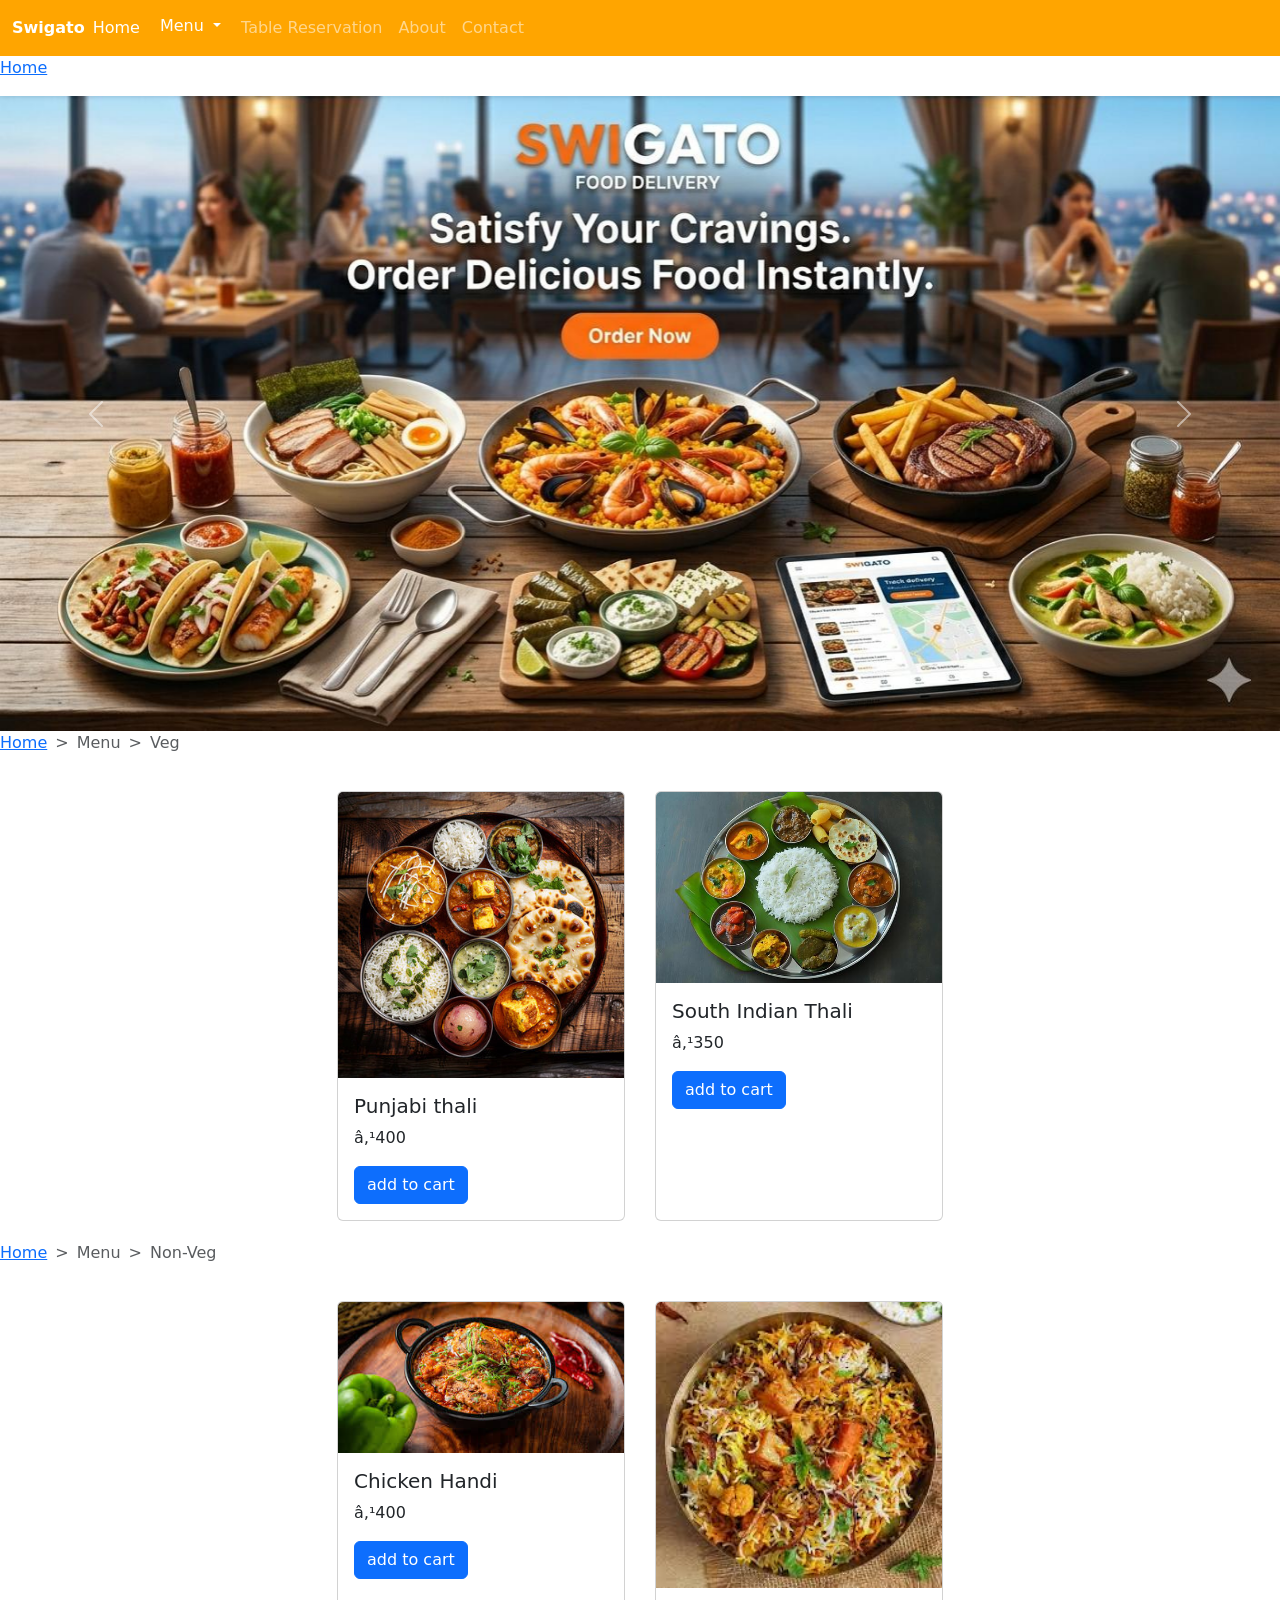
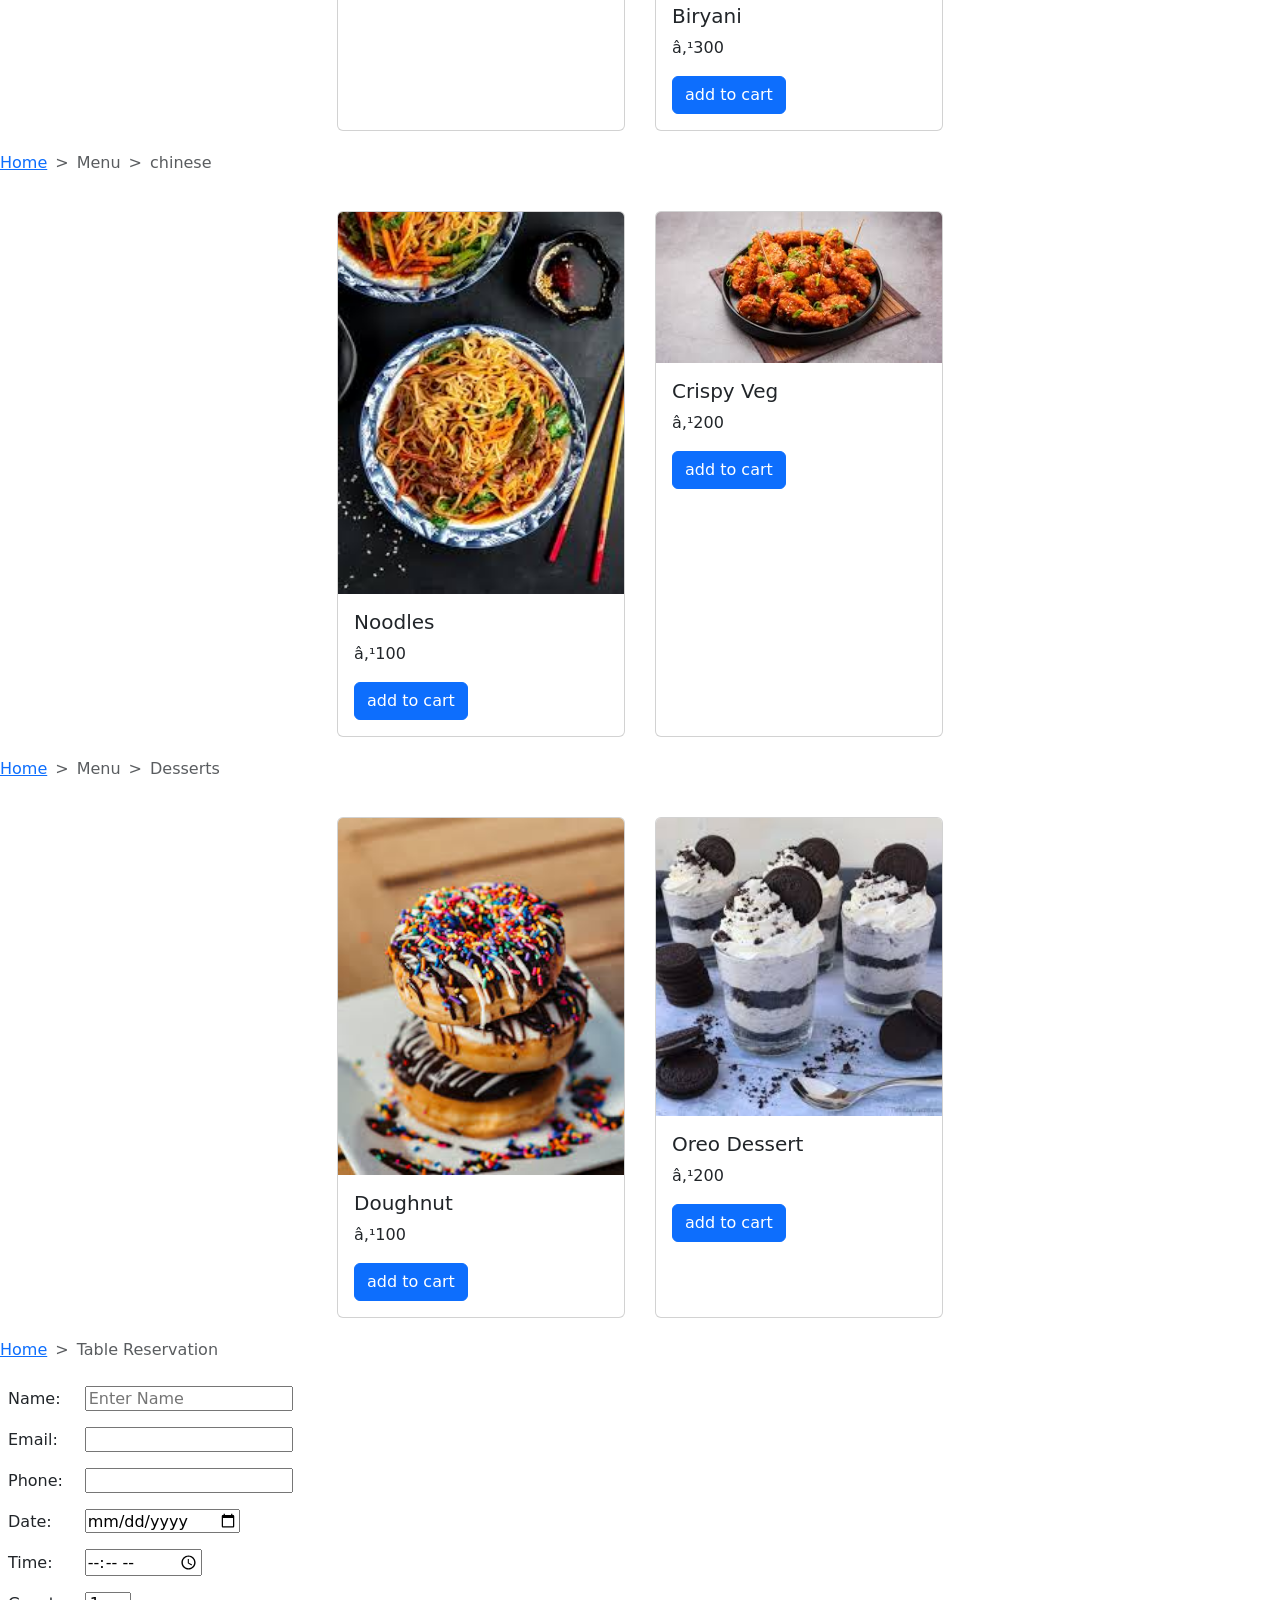
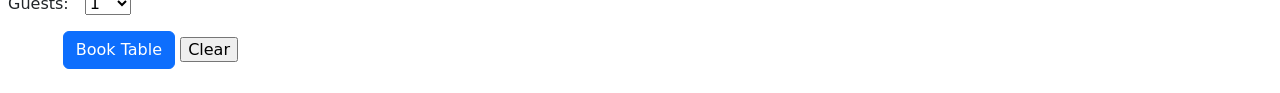
==== index.html @ 0ee044d3 "added form and modal" ====
<html>
    <head>
        <title>Practical 13</title>
        <link href="https://cdn.jsdelivr.net/npm/bootstrap@5.0.2/dist/css/bootstrap.min.css" rel="stylesheet" integrity="sha384-EVSTQN3/azprG1Anm3QDgpJLIm9Nao0Yz1ztcQTwFspd3yD65VohhpuuCOmLASjC" crossorigin="anonymous">
    </head>
    <body>
      <nav class="navbar navbar-expand-lg navbar-dark" style="background-color: orange;">
  <div class="container-fluid">
    <div class="nav-link" style="color: white; font-weight: bold;">Swigato</div>
    <button class="navbar-toggler" type="button" data-bs-toggle="collapse" data-bs-target="#navbarNavAltMarkup" aria-controls="navbarNavAltMarkup" aria-expanded="false" aria-label="Toggle navigation">
      <span class="navbar-toggler-icon"></span>
    </button>
    <div class="collapse navbar-collapse" id="navbarNavAltMarkup">
      <div class="navbar-nav">
        <a class="nav-link active" aria-current="page" href="#home">Home</a>
         <div class="dropdown">
  <button class="btn btn-secondary dropdown-toggle" type="button" id="dropdownMenuButton2" data-bs-toggle="dropdown" aria-expanded="false" href="#menu" style="background-color: orange; color: white;  border: none " >
     Menu
  </button>
  <ul class="dropdown-menu dropdown-menu-dark" aria-labelledby="dropdownMenuButton2">
    <li><a class="dropdown-item active" href="#veg">Veg</a></li>
    <li><a class="dropdown-item" href="#non-veg">Non-Veg</a></li>
    <li><a class="dropdown-item" href="#chinese">Chinese</a></li>
    <li><a class="dropdown-item" href="#desserts">Desserts</a></li>
    <li><hr class="dropdown-divider"></li>
  </ul>
</div>
        <a class="nav-link" href="#table">Table Reservation</a>
        <a class="nav-link" href="#about">About</a>
        <a class="nav-link" href="#contacts">Contact</a>
      </div>
    </div>
  </div>
</nav>
<nav style="--bs-breadcrumb-divider: '>';" aria-label="breadcrumb">
  <ol class="breadcrumb">
    <li class="breadcrumb-item"><a href="#home">Home</a></li>
  </ol>
</nav>   
<section id="home">
       <div id="carouselExampleFade" class="carousel slide carousel-fade" data-bs-ride="carousel">
  <div class="carousel-inner">
    <div class="carousel-item active">
      <img src="WhatsApp Image 2026-04-14 at 11.51.08.jpeg" class="d-block w-100" >
    </div>
    <div class="carousel-item">
      <img src="WhatsApp Image 2026-04-14 at 11.54.12.jpeg" class="d-block w-100" >
    </div>
  </div>
  <button class="carousel-control-prev" type="button" data-bs-target="#carouselExampleFade" data-bs-slide="prev">
    <span class="carousel-control-prev-icon" aria-hidden="true"></span>
    <span class="visually-hidden">Previous</span>
  </button>
  <button class="carousel-control-next" type="button" data-bs-target="#carouselExampleFade" data-bs-slide="next">
    <span class="carousel-control-next-icon" aria-hidden="true"></span>
    <span class="visually-hidden">Next</span>
  </button>
</div>
</section>
<section id="menu">
  <section id="veg">
<nav style="--bs-breadcrumb-divider: '>';" aria-label="breadcrumb">
  <ol class="breadcrumb">
    <li class="breadcrumb-item"><a href="#home">Home</a></li>
    <li class="breadcrumb-item active" aria-current="page" href="#menu">Menu</li>
    <li class="breadcrumb-item active" aria-current="page" href="#veg">Veg</li>
  </ol>
</nav>
<div style="display: flex; justify-content: center; gap: 30px; flex-wrap: wrap; padding: 20px;">
<div class="card" style="width: 18rem;">
  <img src="punjabi thali.jpg" class="card-img-top" >
  <div class="card-body">
    <h5 class="card-title">Punjabi thali</h5>
    <p class="card-text">₹400</p>
    <a href="#" class="btn btn-primary">add to cart</a>
  </div>
</div>
<div class="card" style="width: 18rem;">
  <img src="south indian thali.jpg" class="card-img-top" alt="...">
  <div class="card-body">
    <h5 class="card-title">South Indian Thali</h5>
    <p class="card-text">₹350</p>
    <a href="#" class="btn btn-primary">add to cart</a>
  </div>
</div>
</div>
</section>
<section id="non-veg">
<nav style="--bs-breadcrumb-divider: '>';" aria-label="breadcrumb">
  <ol class="breadcrumb">
    <li class="breadcrumb-item"><a href="#home">Home</a></li>
    <li class="breadcrumb-item active" aria-current="page" href="#menu">Menu</li>
    <li class="breadcrumb-item active" aria-current="page" href="#non-veg">Non-Veg</li>
  </ol>
</nav>
<div style="display: flex; justify-content: center; gap: 30px; flex-wrap: wrap; padding: 20px;">
<div class="card" style="width: 18rem;">
  <img src="chicken  handi.jpeg" class="card-img-top" >
  <div class="card-body">
    <h5 class="card-title">Chicken Handi</h5>
    <p class="card-text">₹400</p>
    <a href="#" class="btn btn-primary">add to cart</a>
  </div>
</div>
<div class="card" style="width: 18rem;">
  <img src="biryani.jpeg" class="card-img-top" alt="...">
  <div class="card-body">
    <h5 class="card-title">Biryani</h5>
    <p class="card-text">₹300</p>
    <a href="#" class="btn btn-primary">add to cart</a>
  </div>
</div>
</div>
</section>
<section id="chinese">
<nav style="--bs-breadcrumb-divider: '>';" aria-label="breadcrumb">
  <ol class="breadcrumb">
    <li class="breadcrumb-item"><a href="#home">Home</a></li>
    <li class="breadcrumb-item active" aria-current="page" href="#menu">Menu</li>
    <li class="breadcrumb-item active" aria-current="page" href="#chinese">chinese</li>
  </ol>
</nav>
<div style="display: flex; justify-content: center; gap: 30px; flex-wrap: wrap; padding: 20px;">
<div class="card" style="width: 18rem;">
  <img src="noodles.jpeg" class="card-img-top" >
  <div class="card-body">
    <h5 class="card-title">Noodles</h5>
    <p class="card-text">₹100</p>
    <a href="#" class="btn btn-primary">add to cart</a>
  </div>
</div>
<div class="card" style="width: 18rem;">
  <img src="crispy veg.jpeg" class="card-img-top" alt="...">
  <div class="card-body">
    <h5 class="card-title">Crispy Veg</h5>
    <p class="card-text">₹200</p>
    <a href="#" class="btn btn-primary">add to cart</a>
  </div>
</div>
</div>
</section>
<section id="desserts">
  <nav style="--bs-breadcrumb-divider: '>';" aria-label="breadcrumb">
  <ol class="breadcrumb">
    <li class="breadcrumb-item"><a href="#home">Home</a></li>
    <li class="breadcrumb-item active" aria-current="page" href="#menu">Menu</li>
    <li class="breadcrumb-item active" aria-current="page" href="#desserts">Desserts</li>
  </ol>
</nav>
<div style="display: flex; justify-content: center; gap: 30px; flex-wrap: wrap; padding: 20px;">
<div class="card" style="width: 18rem;">
  <img src="doughnut.jpeg" class="card-img-top" >
  <div class="card-body">
    <h5 class="card-title">Doughnut</h5>
    <p class="card-text">₹100</p>
    <a href="#" class="btn btn-primary">add to cart</a>
  </div>
</div>
<div class="card" style="width: 18rem;">
  <img src="oreo dessert.jpeg" class="card-img-top" alt="...">
  <div class="card-body">
    <h5 class="card-title">Oreo Dessert</h5>
    <p class="card-text">₹200</p>
    <a href="#" class="btn btn-primary">add to cart</a>
  </div>
</div>
</div>
</section>
<section id="table">
  <nav style="--bs-breadcrumb-divider: '>';" aria-label="breadcrumb">
  <ol class="breadcrumb">
    <li class="breadcrumb-item"><a href="#home">Home</a></li>
    <li class="breadcrumb-item active" aria-current="page" href="#table">Table Reservation</li>
  </ol>
</nav>
</section>
<section id="table">
<centre>
<form>

<table cellpadding="8">

<tr>
    <td>Name:</td>
    <td><input type="text" placeholder="Enter Name"></td>
</tr>

<tr>
    <td>Email:</td>
    <td><input type="email"></td>
</tr>

<tr>
    <td>Phone:</td>
    <td><input type="number"></td>
</tr>

<tr>
    <td>Date:</td>
    <td><input type="date"></td>
</tr>

<tr>
    <td>Time:</td>
    <td><input type="time"></td>
</tr>

<tr>
    <td>Guests:</td>
    <td>
        <select>
            <option>1</option>
            <option>2</option>
            <option>3</option>
            <option>4</option>
            <option>5+</option>
        </select>
    </td>
</tr>

<tr>
    <td colspan="2" align="center">
        <!-- Button trigger modal -->
<button type="button" class="btn btn-primary" data-bs-toggle="modal" data-bs-target="#exampleModal">
  Book Table
</button>

<!-- Modal -->
<div class="modal fade" id="exampleModal" tabindex="-1" aria-labelledby="exampleModalLabel" aria-hidden="true">
  <div class="modal-dialog">
    <div class="modal-content">
      <div class="modal-header">
        <h5 class="modal-title" id="exampleModalLabel">Table Reserved</h5>
        <button type="button" class="btn-close" data-bs-dismiss="modal" aria-label="Close"></button>
      </div>
      <div class="modal-body">
        Your table has been successfully reserved. We look forward to serving you!
      </div>
      <div class="modal-footer">
        <button type="button" class="btn btn-secondary" data-bs-dismiss="modal">Close</button>
      </div>
    </div>
  </div>
</div>
        <input type="reset" value="Clear">
    </td>
</tr>

</table>

</form>
</center>

</td>
</tr>
</table>
</centre>
</section>
<script src="https://cdn.jsdelivr.net/npm/bootstrap@5.0.2/dist/js/bootstrap.bundle.min.js" integrity="sha384-MrcW6ZMFYlzcLA8Nl+NtUVF0sA7MsXsP1UyJoMp4YLEuNSfAP+JcXn/tWtIaxVXM" crossorigin="anonymous"></script>
    </body>
</html>
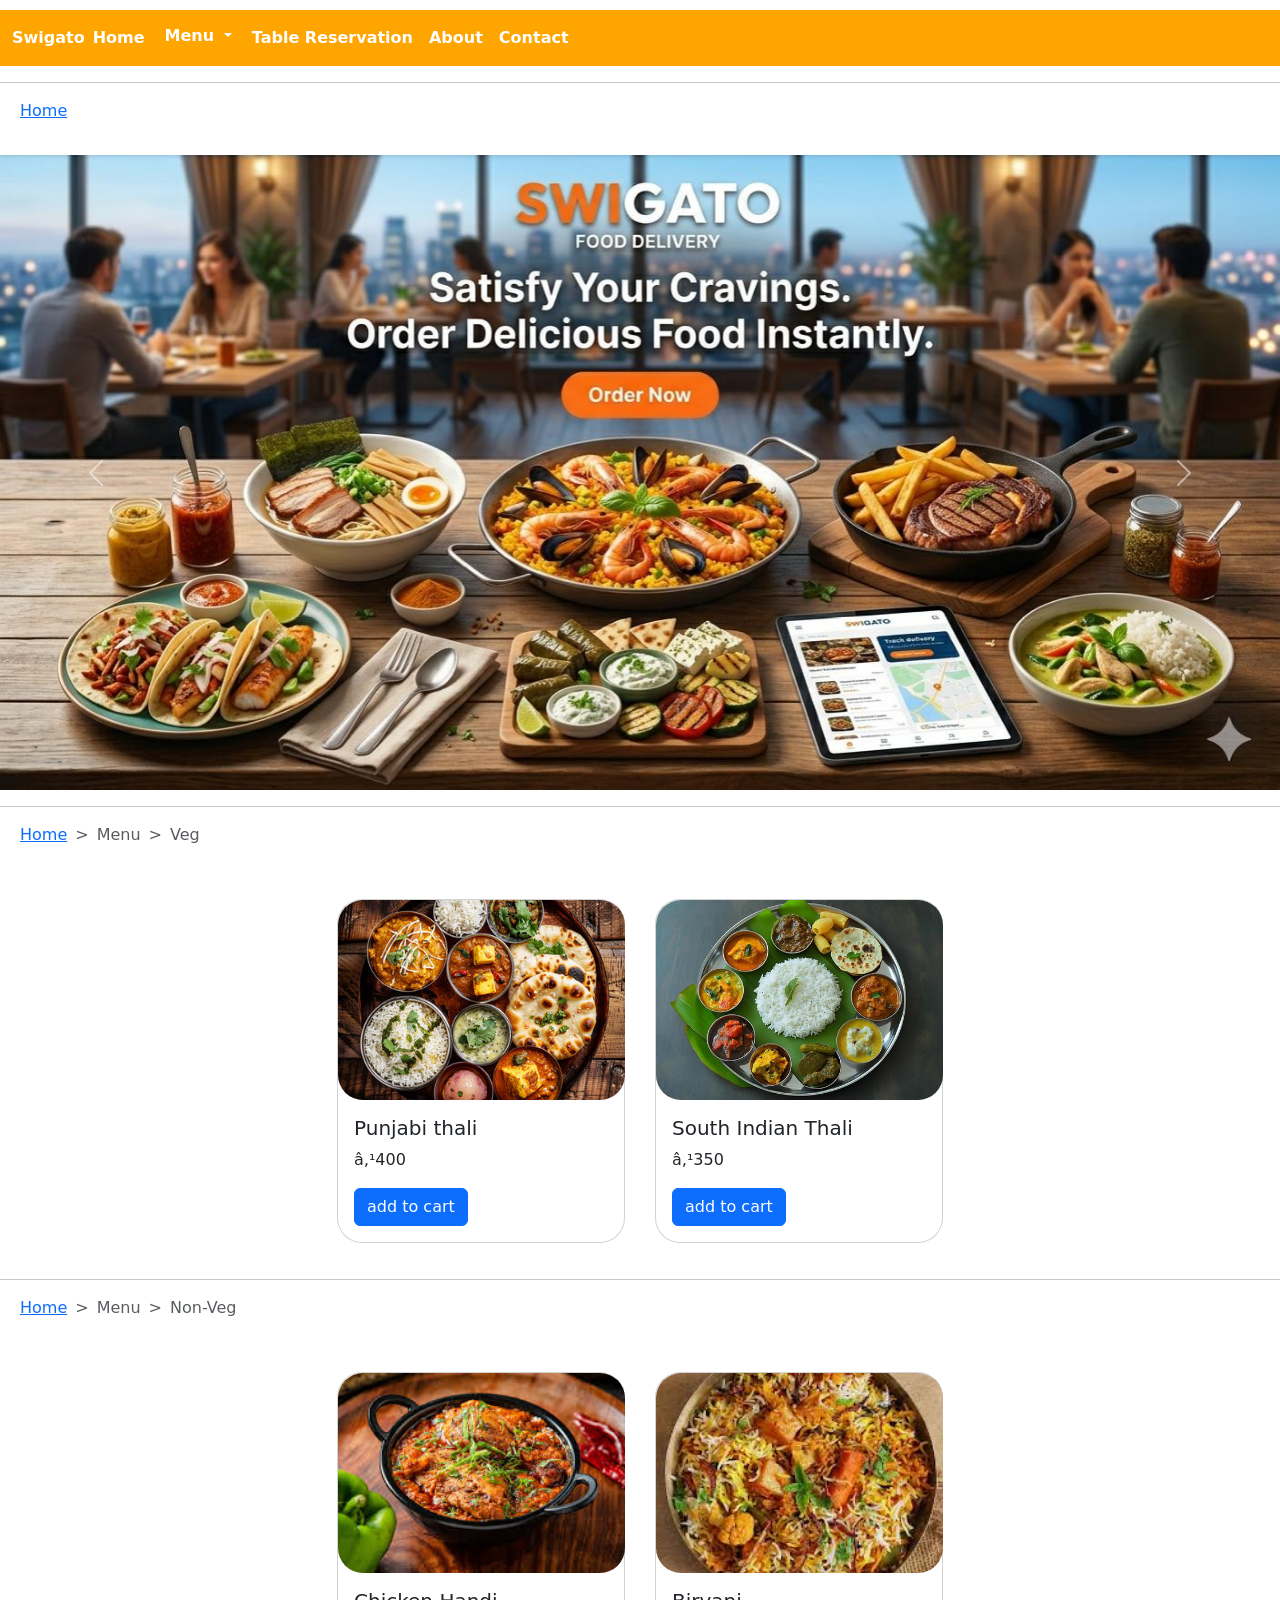
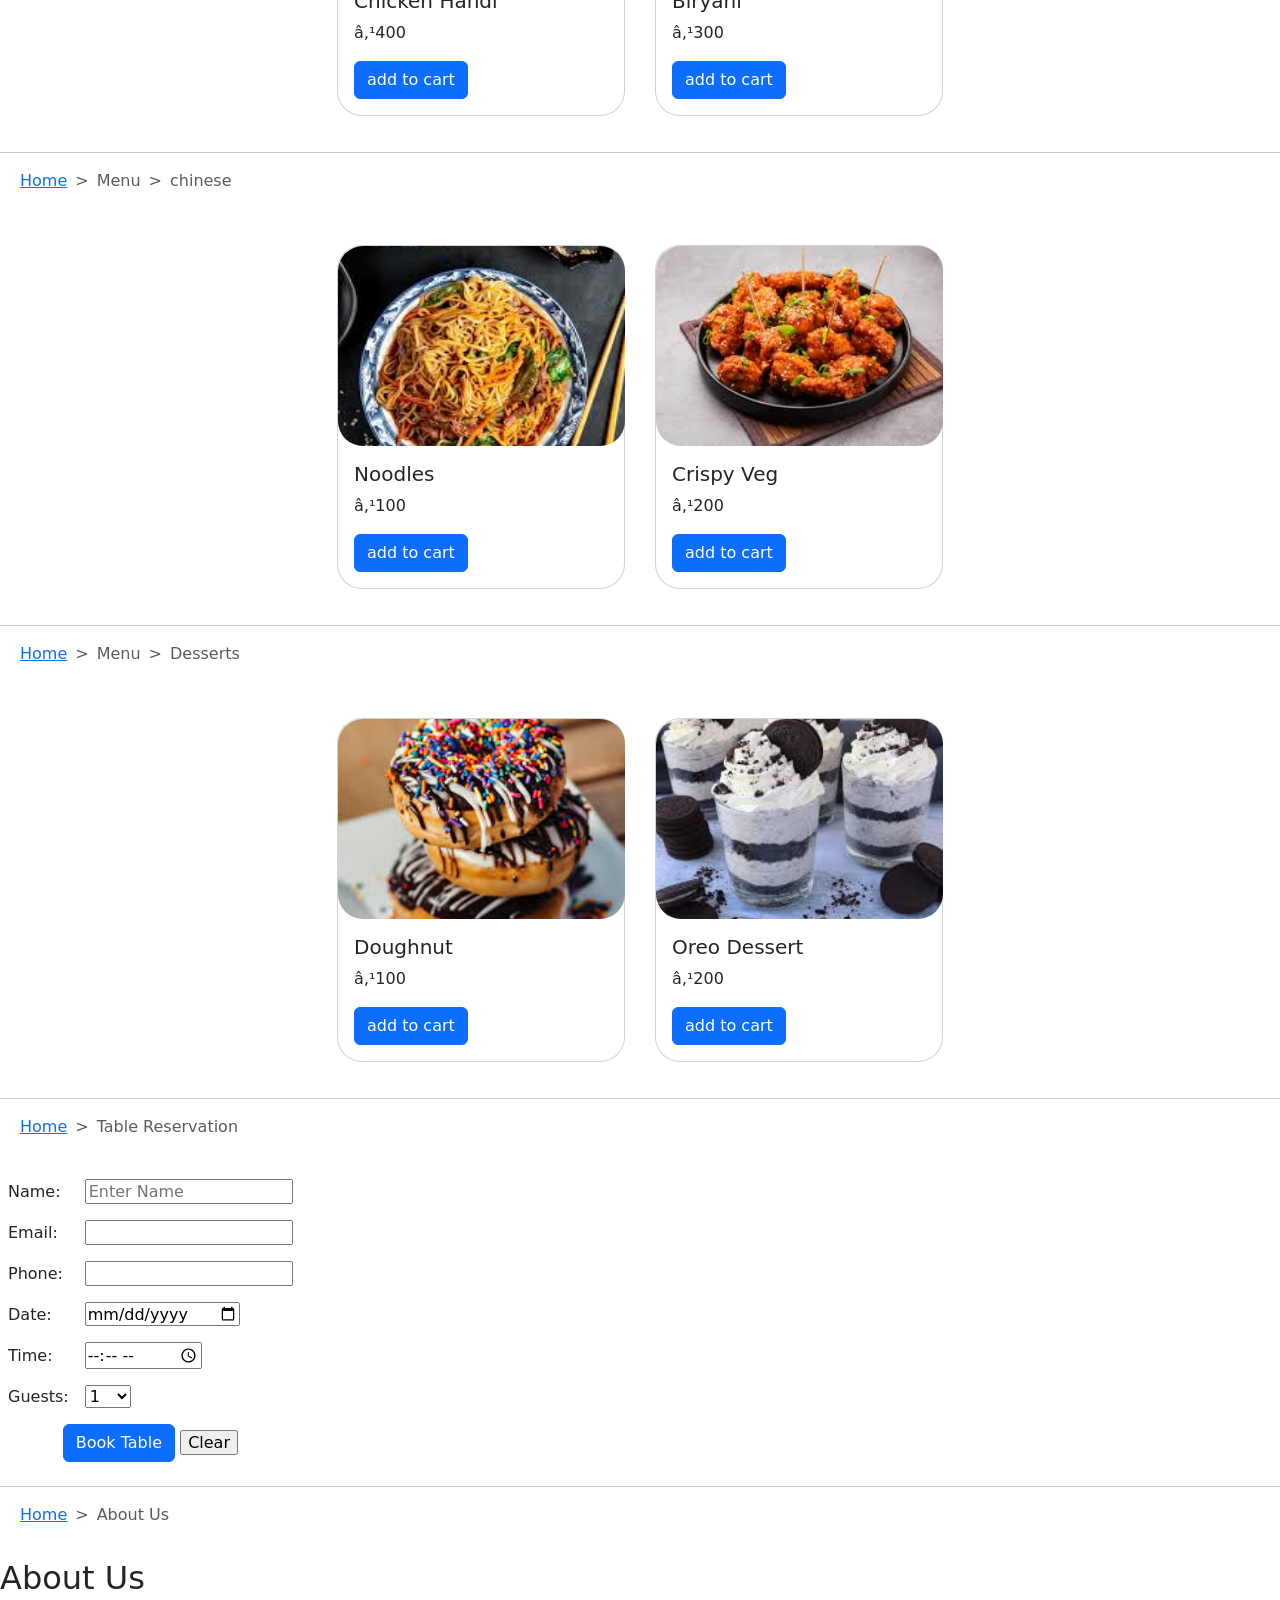
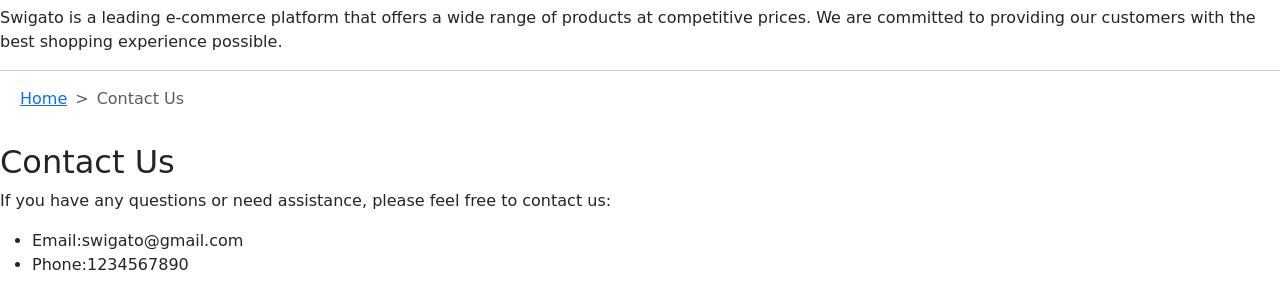
==== commit 0a25998a: "added styling to breadcrumb and card images" ====
--- a/index.html
+++ b/index.html
@@ -2,6 +2,29 @@
     <head>
         <title>Practical 13</title>
         <link href="https://cdn.jsdelivr.net/npm/bootstrap@5.0.2/dist/css/bootstrap.min.css" rel="stylesheet" integrity="sha384-EVSTQN3/azprG1Anm3QDgpJLIm9Nao0Yz1ztcQTwFspd3yD65VohhpuuCOmLASjC" crossorigin="anonymous">
+        <style>
+          nav{
+            margin-bottom : 10px;
+            margin-top: 10px;
+            
+          }
+          .breadcrumb{
+            padding-left: 10px;
+            background-color: 
+          }
+          .card-img-top{
+            width :287px;
+            height: 200px;
+            object-fit: cover;
+            border-radius: 25px;
+            
+          }
+          .card{
+            border-radius: 25px;
+          }
+          
+          
+        </style>
     </head>
     <body>
       <nav class="navbar navbar-expand-lg navbar-dark" style="background-color: orange;">
@@ -12,9 +35,9 @@
     </button>
     <div class="collapse navbar-collapse" id="navbarNavAltMarkup">
       <div class="navbar-nav">
-        <a class="nav-link active" aria-current="page" href="#home">Home</a>
+        <a class="nav-link active" aria-current="page" style="font-weight : bold; "href="#home">Home</a>
          <div class="dropdown">
-  <button class="btn btn-secondary dropdown-toggle" type="button" id="dropdownMenuButton2" data-bs-toggle="dropdown" aria-expanded="false" href="#menu" style="background-color: orange; color: white;  border: none " >
+  <button class="btn btn-secondary dropdown-toggle" type="button" id="dropdownMenuButton2" data-bs-toggle="dropdown" aria-expanded="false" href="#menu" style="background-color: orange; color: white;  border: none; font-weight: bold; " >
      Menu
   </button>
   <ul class="dropdown-menu dropdown-menu-dark" aria-labelledby="dropdownMenuButton2">
@@ -25,14 +48,15 @@
     <li><hr class="dropdown-divider"></li>
   </ul>
 </div>
-        <a class="nav-link" href="#table">Table Reservation</a>
-        <a class="nav-link" href="#about">About</a>
-        <a class="nav-link" href="#contacts">Contact</a>
+        <a class="nav-link" style="font-weight : bold; color: white"href="#table">Table Reservation</a>
+        <a class="nav-link" style="font-weight : bold; color: white"href="#about">About</a>
+        <a class="nav-link" style="font-weight : bold; color: white"href="#contacts">Contact</a>
       </div>
     </div>
   </div>
 </nav>
-<nav style="--bs-breadcrumb-divider: '>';" aria-label="breadcrumb">
+<hr>
+<nav style="--bs-breadcrumb-divider: '>';" aria-label="breadcrumb" class="breadcrumb">
   <ol class="breadcrumb">
     <li class="breadcrumb-item"><a href="#home">Home</a></li>
   </ol>
@@ -56,10 +80,10 @@
     <span class="visually-hidden">Next</span>
   </button>
 </div>
-</section>
+</section><hr>
 <section id="menu">
   <section id="veg">
-<nav style="--bs-breadcrumb-divider: '>';" aria-label="breadcrumb">
+<nav style="--bs-breadcrumb-divider: '>';" aria-label="breadcrumb" class="breadcrumb">
   <ol class="breadcrumb">
     <li class="breadcrumb-item"><a href="#home">Home</a></li>
     <li class="breadcrumb-item active" aria-current="page" href="#menu">Menu</li>
@@ -76,7 +100,7 @@
   </div>
 </div>
 <div class="card" style="width: 18rem;">
-  <img src="south indian thali.jpg" class="card-img-top" alt="...">
+  <img src="south indian thali.jpg" class="card-img-top" >
   <div class="card-body">
     <h5 class="card-title">South Indian Thali</h5>
     <p class="card-text">₹350</p>
@@ -84,9 +108,9 @@
   </div>
 </div>
 </div>
-</section>
+</section><hr>
 <section id="non-veg">
-<nav style="--bs-breadcrumb-divider: '>';" aria-label="breadcrumb">
+<nav style="--bs-breadcrumb-divider: '>';" aria-label="breadcrumb" class="breadcrumb">
   <ol class="breadcrumb">
     <li class="breadcrumb-item"><a href="#home">Home</a></li>
     <li class="breadcrumb-item active" aria-current="page" href="#menu">Menu</li>
@@ -103,7 +127,7 @@
   </div>
 </div>
 <div class="card" style="width: 18rem;">
-  <img src="biryani.jpeg" class="card-img-top" alt="...">
+  <img src="biryani.jpeg" class="card-img-top" ">
   <div class="card-body">
     <h5 class="card-title">Biryani</h5>
     <p class="card-text">₹300</p>
@@ -111,9 +135,9 @@
   </div>
 </div>
 </div>
-</section>
+</section><hr>
 <section id="chinese">
-<nav style="--bs-breadcrumb-divider: '>';" aria-label="breadcrumb">
+<nav style="--bs-breadcrumb-divider: '>';" aria-label="breadcrumb" class="breadcrumb">
   <ol class="breadcrumb">
     <li class="breadcrumb-item"><a href="#home">Home</a></li>
     <li class="breadcrumb-item active" aria-current="page" href="#menu">Menu</li>
@@ -130,7 +154,7 @@
   </div>
 </div>
 <div class="card" style="width: 18rem;">
-  <img src="crispy veg.jpeg" class="card-img-top" alt="...">
+  <img src="crispy veg.jpeg" class="card-img-top" >
   <div class="card-body">
     <h5 class="card-title">Crispy Veg</h5>
     <p class="card-text">₹200</p>
@@ -138,9 +162,9 @@
   </div>
 </div>
 </div>
-</section>
+</section><hr>
 <section id="desserts">
-  <nav style="--bs-breadcrumb-divider: '>';" aria-label="breadcrumb">
+  <nav style="--bs-breadcrumb-divider: '>';" aria-label="breadcrumb" class="breadcrumb">
   <ol class="breadcrumb">
     <li class="breadcrumb-item"><a href="#home">Home</a></li>
     <li class="breadcrumb-item active" aria-current="page" href="#menu">Menu</li>
@@ -157,7 +181,7 @@
   </div>
 </div>
 <div class="card" style="width: 18rem;">
-  <img src="oreo dessert.jpeg" class="card-img-top" alt="...">
+  <img src="oreo dessert.jpeg" class="card-img-top" >
   <div class="card-body">
     <h5 class="card-title">Oreo Dessert</h5>
     <p class="card-text">₹200</p>
@@ -165,17 +189,15 @@
   </div>
 </div>
 </div>
-</section>
+</section><hr>
 <section id="table">
-  <nav style="--bs-breadcrumb-divider: '>';" aria-label="breadcrumb">
+  <nav style="--bs-breadcrumb-divider: '>';" aria-label="breadcrumb" class="breadcrumb">
   <ol class="breadcrumb">
     <li class="breadcrumb-item"><a href="#home">Home</a></li>
     <li class="breadcrumb-item active" aria-current="page" href="#table">Table Reservation</li>
   </ol>
 </nav>
-</section>
-<section id="table">
-<centre>
+<div style="text-align: center;">
 <form>
 
 <table cellpadding="8">
@@ -249,13 +271,33 @@
 </table>
 
 </form>
-</center>
-
-</td>
-</tr>
-</table>
-</centre>
+</div>
+</section><hr>
+<section id="about">
+  <nav style="--bs-breadcrumb-divider: '>';" aria-label="breadcrumb" class="breadcrumb">
+  <ol class="breadcrumb">
+    <li class="breadcrumb-item"><a href="#home">Home</a></li>
+    <li class="breadcrumb-item active" aria-current="page" href="#about">About Us</li>
+  </ol>
+</nav>
+    <h2 class="foot">About Us</h2>
+    <p>Swigato is a leading e-commerce platform that offers a wide range of products at competitive prices. We are committed to providing our customers with the best shopping experience possible.</p>
+</section><hr>
+<section id="contacts">
+   <nav style="--bs-breadcrumb-divider: '>';" aria-label="breadcrumb" class="breadcrumb" class="breadcrumb">
+  <ol class="breadcrumb">
+    <li class="breadcrumb-item"><a href="#home">Home</a></li>
+    <li class="breadcrumb-item active" aria-current="page" href="#contacts">Contact Us</li>
+  </ol>
+</nav>
+    <h2 class="foot">Contact Us</h2>
+    <p>If you have any questions or need assistance, please feel free to contact us:</p>
+    <ul>
+        <li>Email:swigato@gmail.com</li>
+        <li>Phone:1234567890</li>
+    </ul>
 </section>
+</footer>
 <script src="https://cdn.jsdelivr.net/npm/bootstrap@5.0.2/dist/js/bootstrap.bundle.min.js" integrity="sha384-MrcW6ZMFYlzcLA8Nl+NtUVF0sA7MsXsP1UyJoMp4YLEuNSfAP+JcXn/tWtIaxVXM" crossorigin="anonymous"></script>
     </body>
 </html>
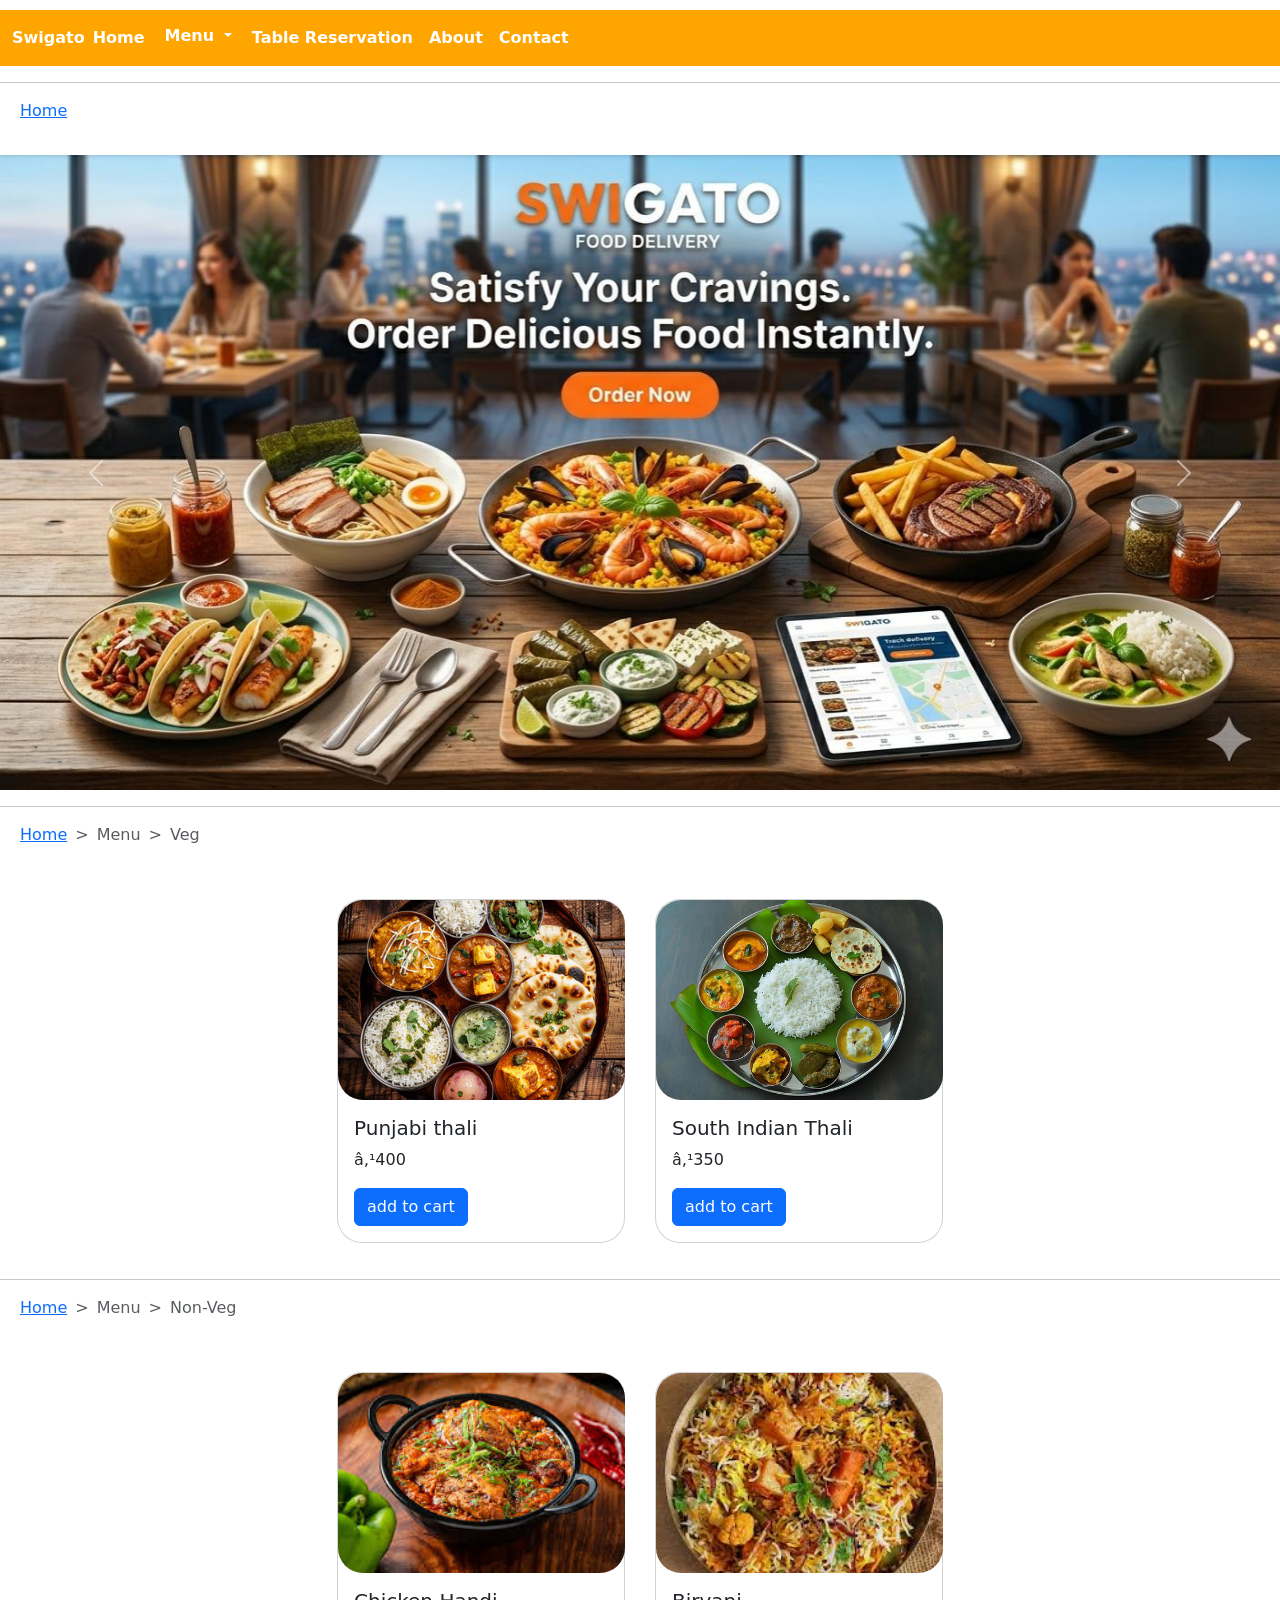
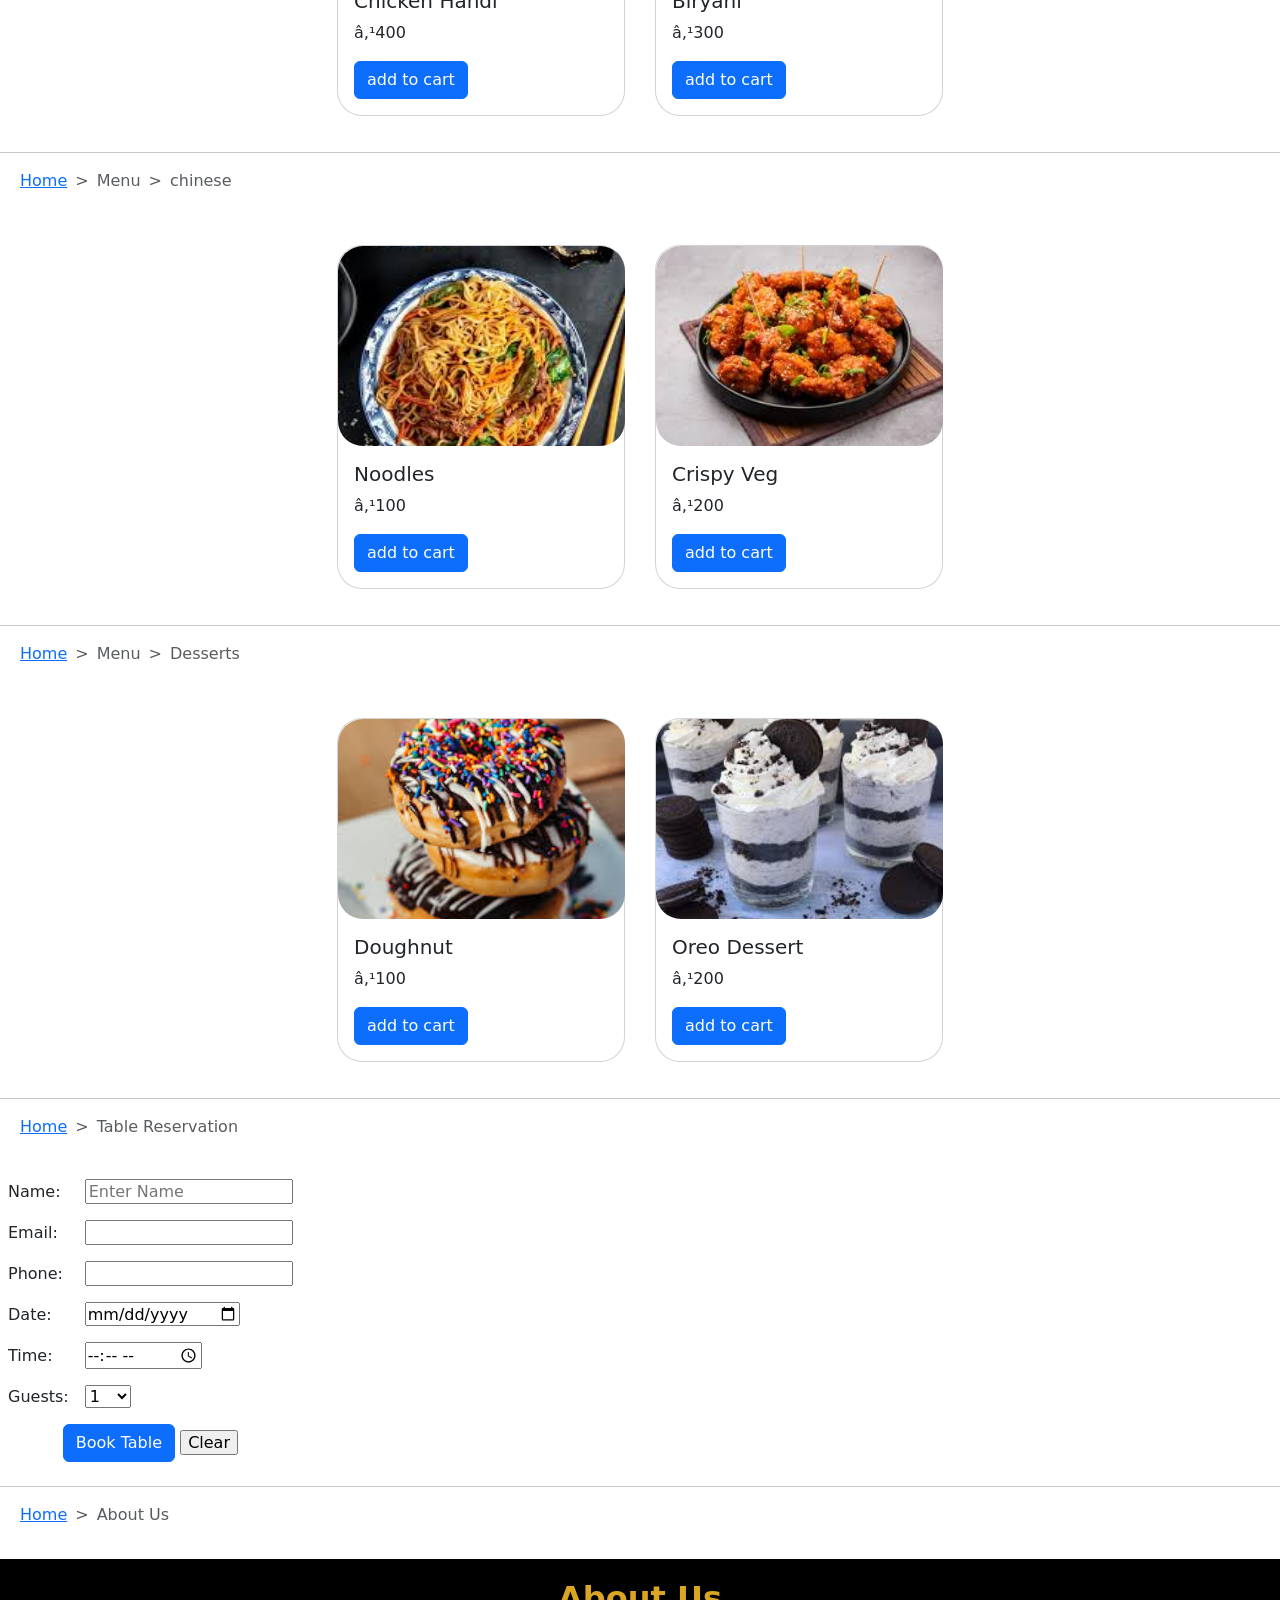
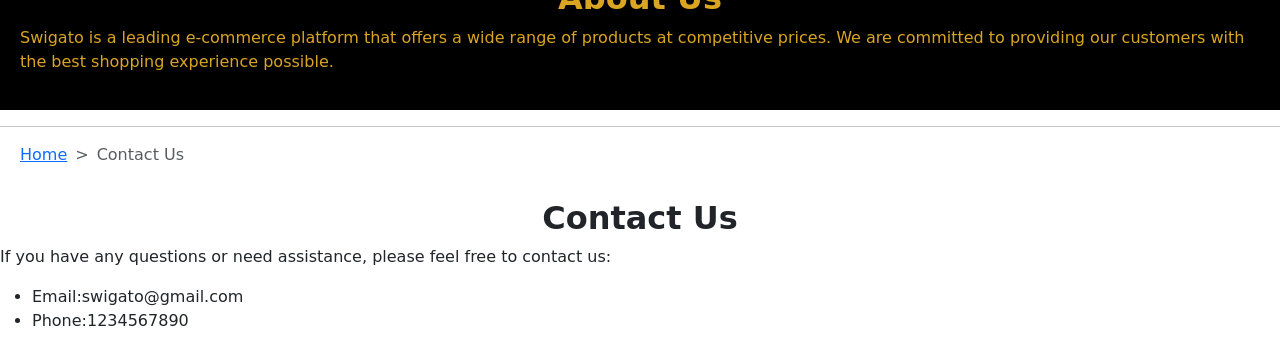
==== commit 793a3ae2: "added styling to cards" ====
--- a/index.html
+++ b/index.html
@@ -22,8 +22,16 @@
           .card{
             border-radius: 25px;
           }
-          
-          
+          footer{
+            background-color:black;
+            color: goldenrod;
+            padding: 20px;
+
+          }
+          .foot{
+            text-align: center;
+            font-weight: bold;
+          }
         </style>
     </head>
     <body>
@@ -280,8 +288,10 @@
     <li class="breadcrumb-item active" aria-current="page" href="#about">About Us</li>
   </ol>
 </nav>
+<footer>
     <h2 class="foot">About Us</h2>
     <p>Swigato is a leading e-commerce platform that offers a wide range of products at competitive prices. We are committed to providing our customers with the best shopping experience possible.</p>
+
 </section><hr>
 <section id="contacts">
    <nav style="--bs-breadcrumb-divider: '>';" aria-label="breadcrumb" class="breadcrumb" class="breadcrumb">
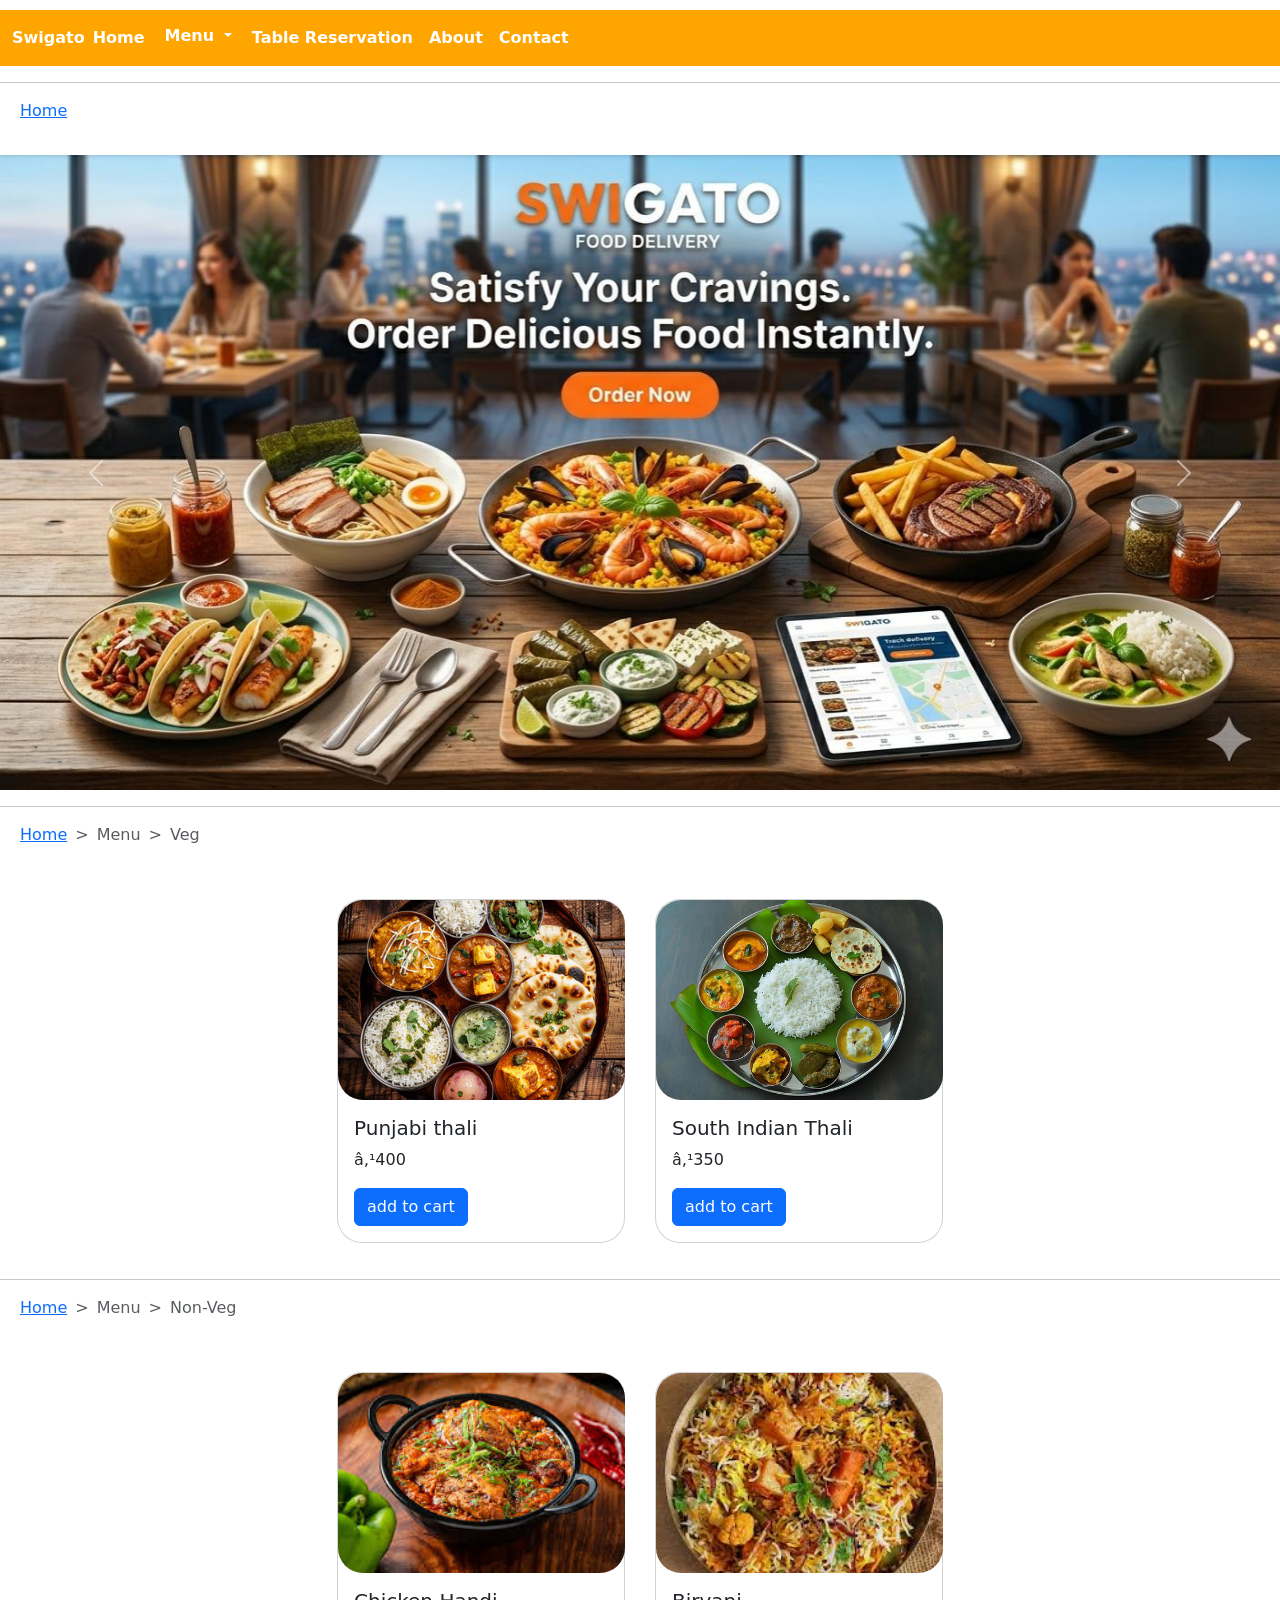
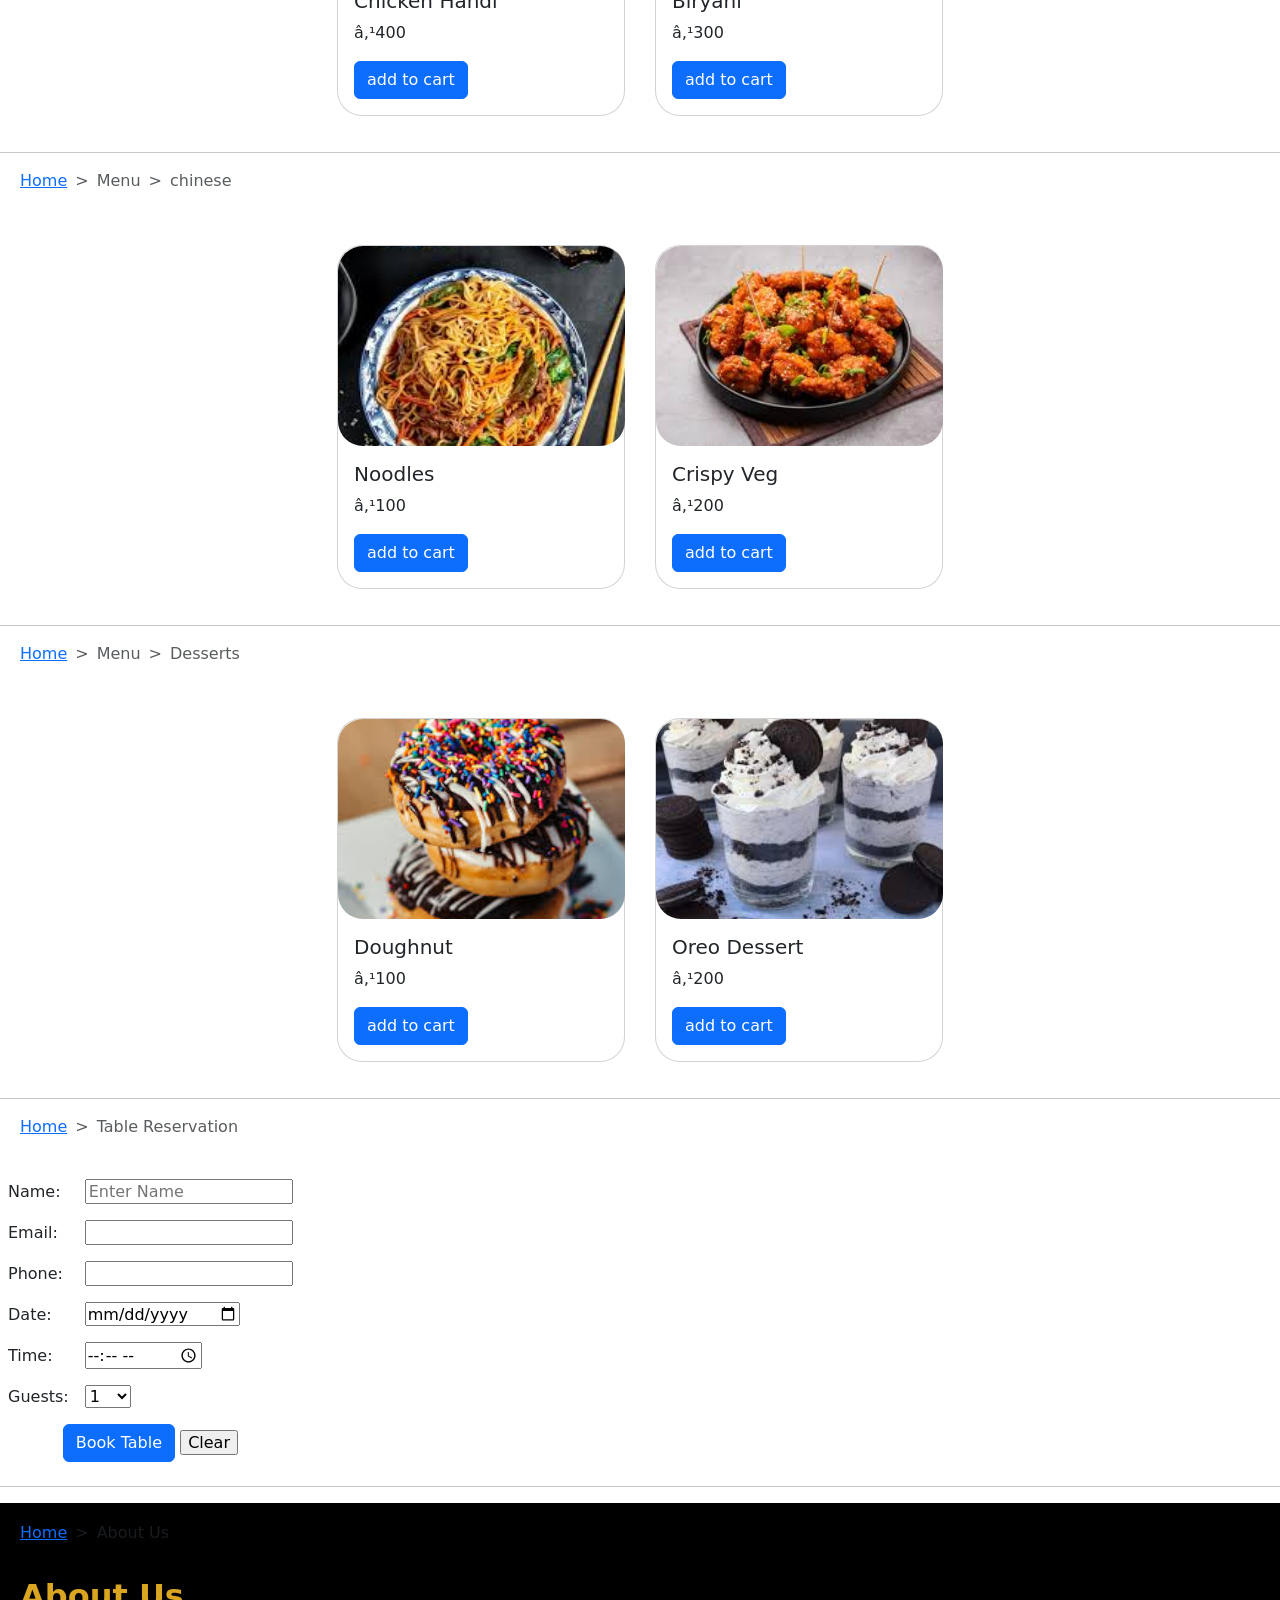
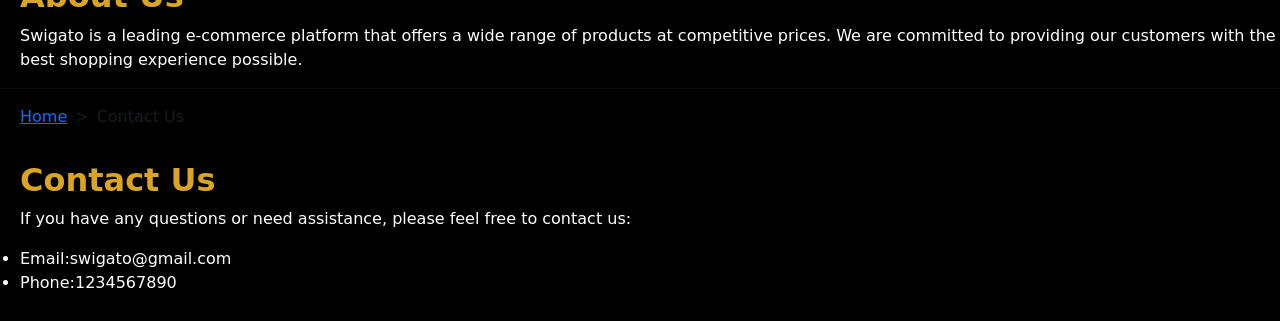
==== commit ea17ab65: "fixed footer and added styling" ====
--- a/index.html
+++ b/index.html
@@ -24,13 +24,22 @@
           }
           footer{
             background-color:black;
-            color: goldenrod;
-            padding: 20px;
-
+          padding-bottom: 10px;
+            padding-top: 8px;
           }
           .foot{
-            text-align: center;
             font-weight: bold;
+            color:goldenrod;
+            padding-left: 20px;
+            
+          }
+          .footer{
+            color: white;
+            padding-left: 20px;
+          }
+          .contact{
+            color: white;
+            padding-left: 20px;
           }
         </style>
     </head>
@@ -207,7 +216,8 @@
 </nav>
 <div style="text-align: center;">
 <form>
-
+<fieldset>
+    
 <table cellpadding="8">
 
 <tr>
@@ -277,10 +287,11 @@
 </tr>
 
 </table>
-
+</fieldset>
 </form>
 </div>
 </section><hr>
+<footer>
 <section id="about">
   <nav style="--bs-breadcrumb-divider: '>';" aria-label="breadcrumb" class="breadcrumb">
   <ol class="breadcrumb">
@@ -288,10 +299,8 @@
     <li class="breadcrumb-item active" aria-current="page" href="#about">About Us</li>
   </ol>
 </nav>
-<footer>
     <h2 class="foot">About Us</h2>
-    <p>Swigato is a leading e-commerce platform that offers a wide range of products at competitive prices. We are committed to providing our customers with the best shopping experience possible.</p>
-
+    <p class="footer">Swigato is a leading e-commerce platform that offers a wide range of products at competitive prices. We are committed to providing our customers with the best shopping experience possible.</p>
 </section><hr>
 <section id="contacts">
    <nav style="--bs-breadcrumb-divider: '>';" aria-label="breadcrumb" class="breadcrumb" class="breadcrumb">
@@ -301,8 +310,8 @@
   </ol>
 </nav>
     <h2 class="foot">Contact Us</h2>
-    <p>If you have any questions or need assistance, please feel free to contact us:</p>
-    <ul>
+    <p class="footer">If you have any questions or need assistance, please feel free to contact us:</p>
+    <ul class="contact">
         <li>Email:swigato@gmail.com</li>
         <li>Phone:1234567890</li>
     </ul>
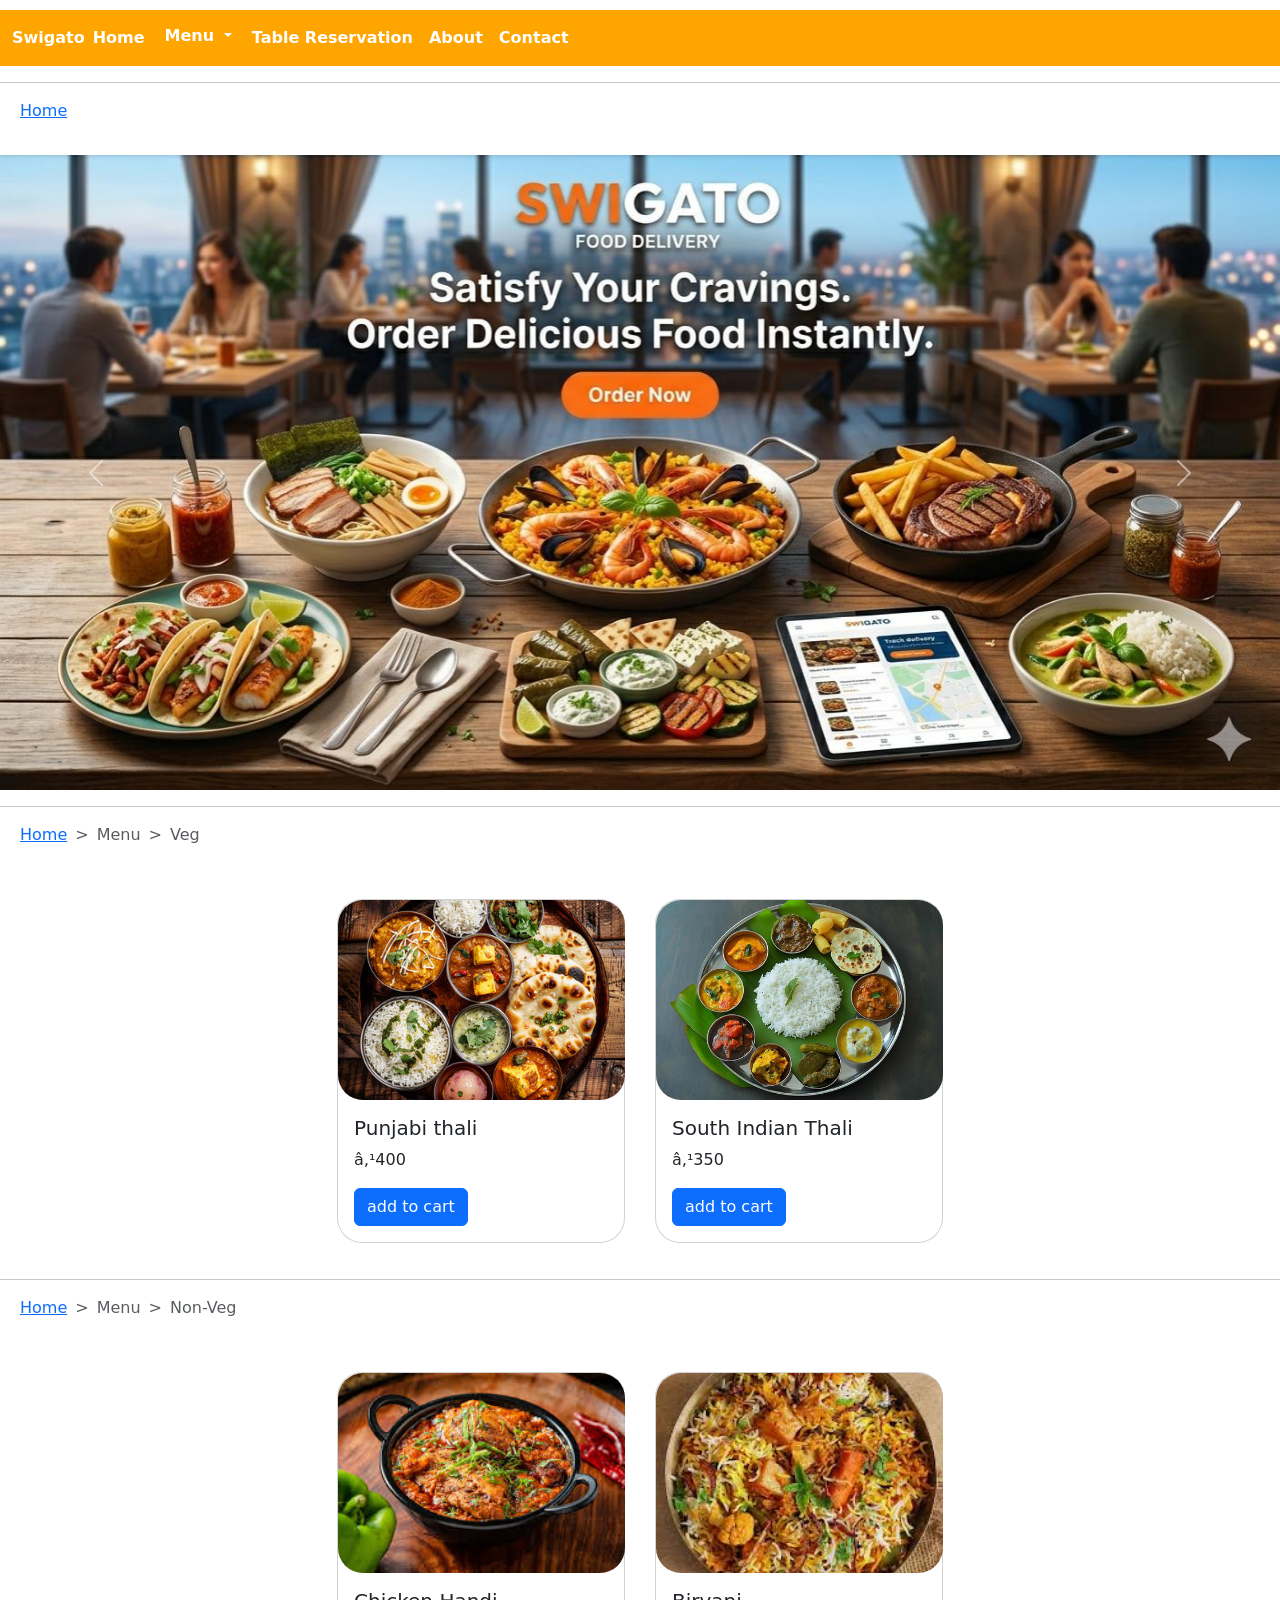
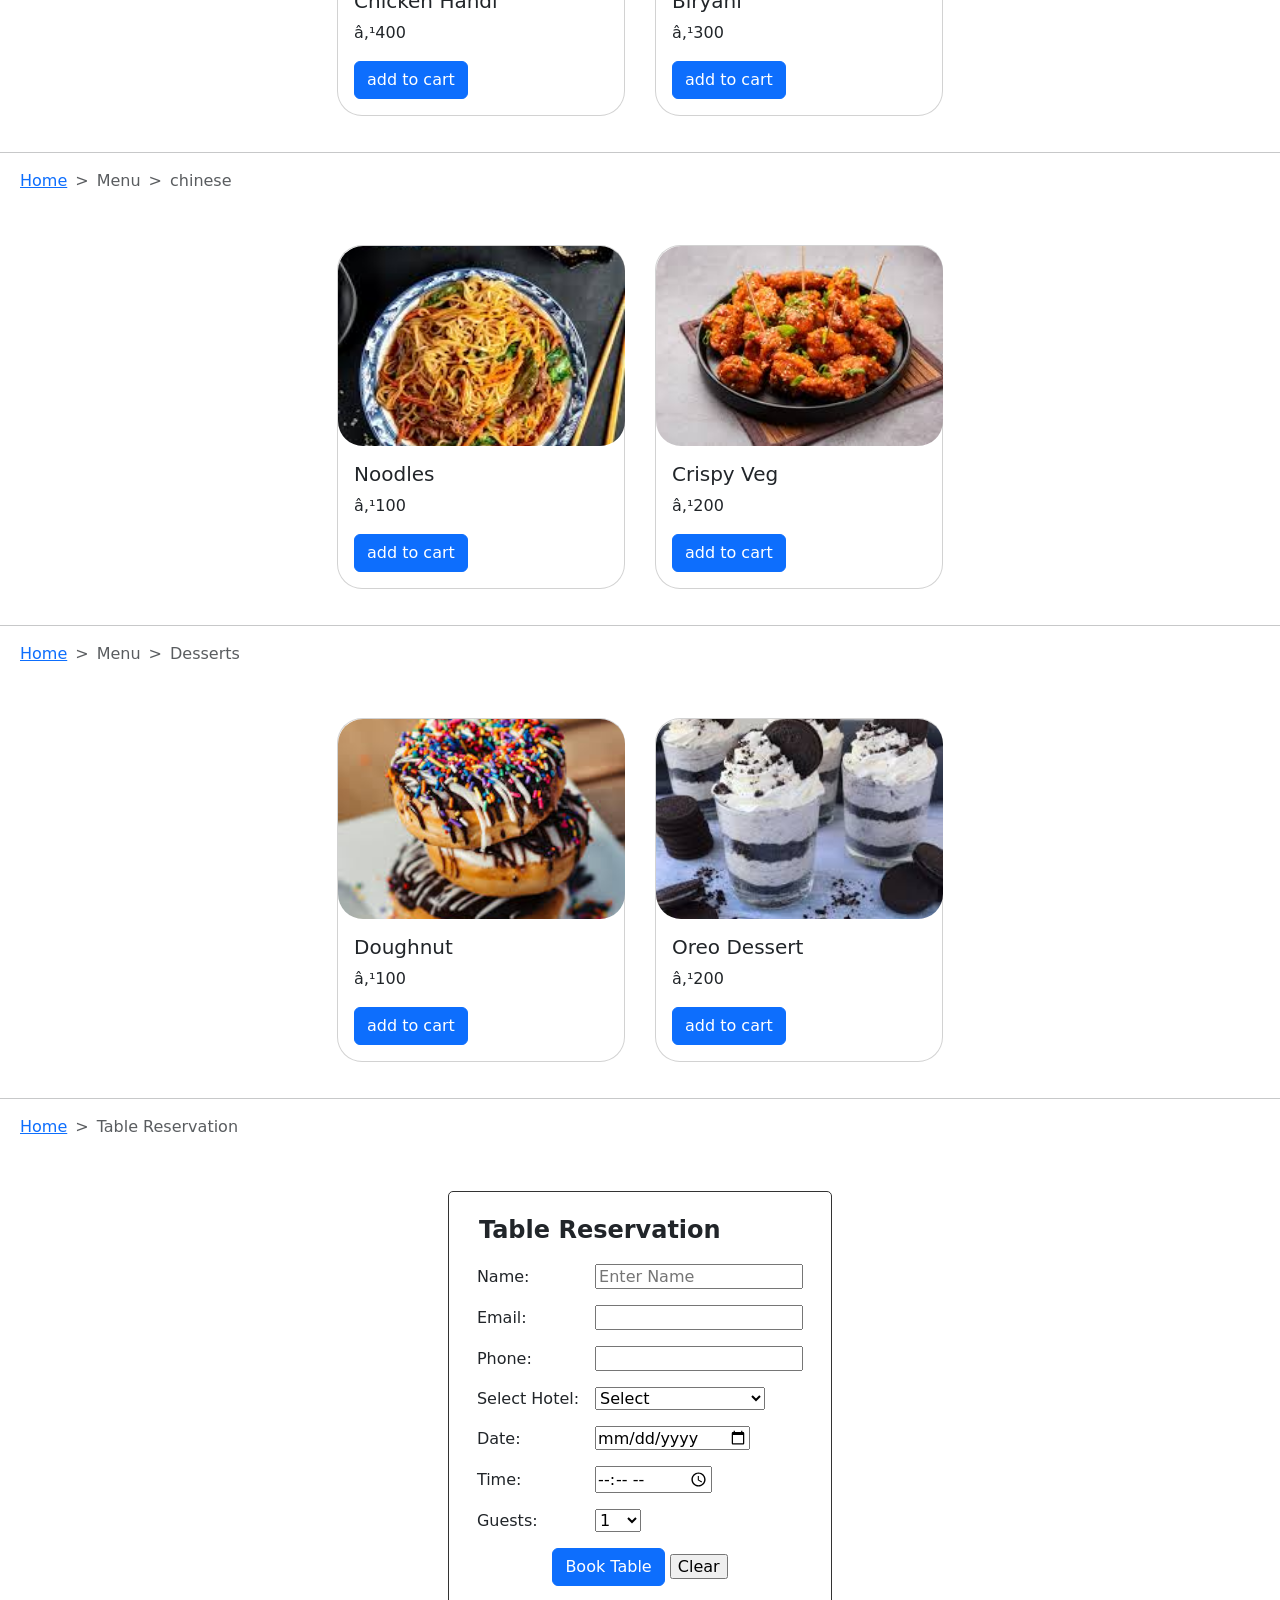
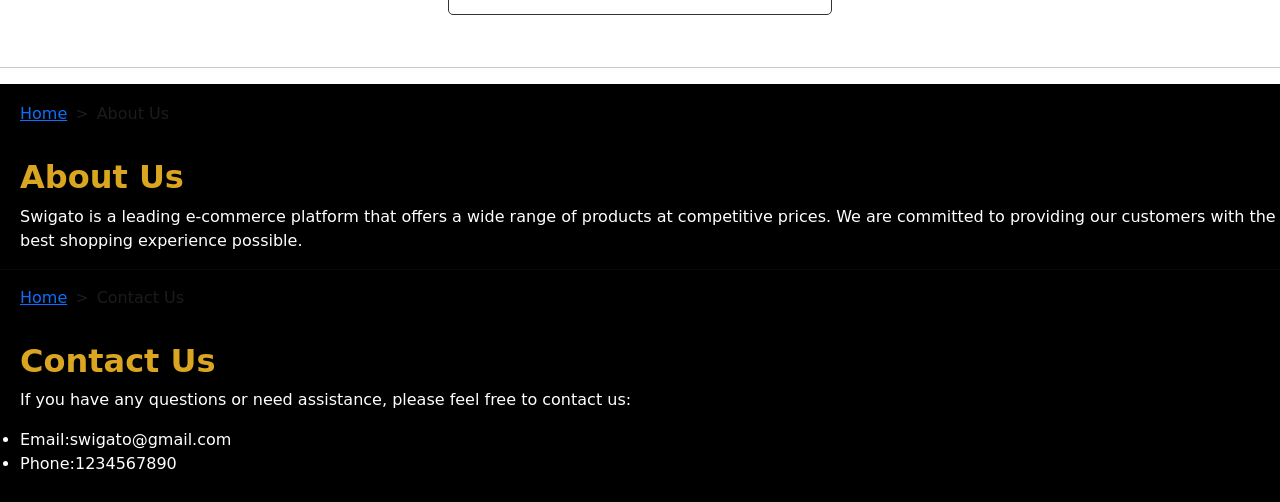
==== commit d753bea1: "added list of hotels" ====
--- a/index.html
+++ b/index.html
@@ -40,6 +40,20 @@
           .contact{
             color: white;
             padding-left: 20px;
+          }
+          form{
+            display: inline-block;
+            text-align: left;
+          }
+          fieldset{
+            border: 1px solid #333;
+            border-radius: 5px;
+            padding: 20px;
+            margin: 20px 0;
+          }
+          legend{
+            font-weight: bold;
+            padding: 0 10px;
           }
         </style>
     </head>
@@ -217,38 +231,48 @@
 <div style="text-align: center;">
 <form>
 <fieldset>
-    
+  <legend>Table Reservation</legend>
 <table cellpadding="8">
 
 <tr>
     <td>Name:</td>
-    <td><input type="text" placeholder="Enter Name"></td>
+    <td><input type="text" name="name" placeholder="Enter Name"></td>
 </tr>
 
 <tr>
     <td>Email:</td>
-    <td><input type="email"></td>
+    <td><input type="email" name="email"></td>
 </tr>
 
 <tr>
     <td>Phone:</td>
-    <td><input type="number"></td>
-</tr>
-
+    <td><input type="number" name="phone"></td>
+</tr>
+<tr>
+  <td>Select Hotel: </td>
+  <td>
+    <select name="hotel">
+      <option value="">Select</option>
+      <option value="hotel1">Hotel Laziz</option>
+      <option value="hotel2">Vishnuji ki Rasoi</option>
+      <option value="hotel3">Hotel Al-Zam-Zam</option>
+    </select>
+  </td>
+</tr>
 <tr>
     <td>Date:</td>
-    <td><input type="date"></td>
+    <td><input type="date" name="date"></td>
 </tr>
 
 <tr>
     <td>Time:</td>
-    <td><input type="time"></td>
+    <td><input type="time" name="time"></td>
 </tr>
 
 <tr>
     <td>Guests:</td>
     <td>
-        <select>
+        <select name="guests">
             <option>1</option>
             <option>2</option>
             <option>3</option>
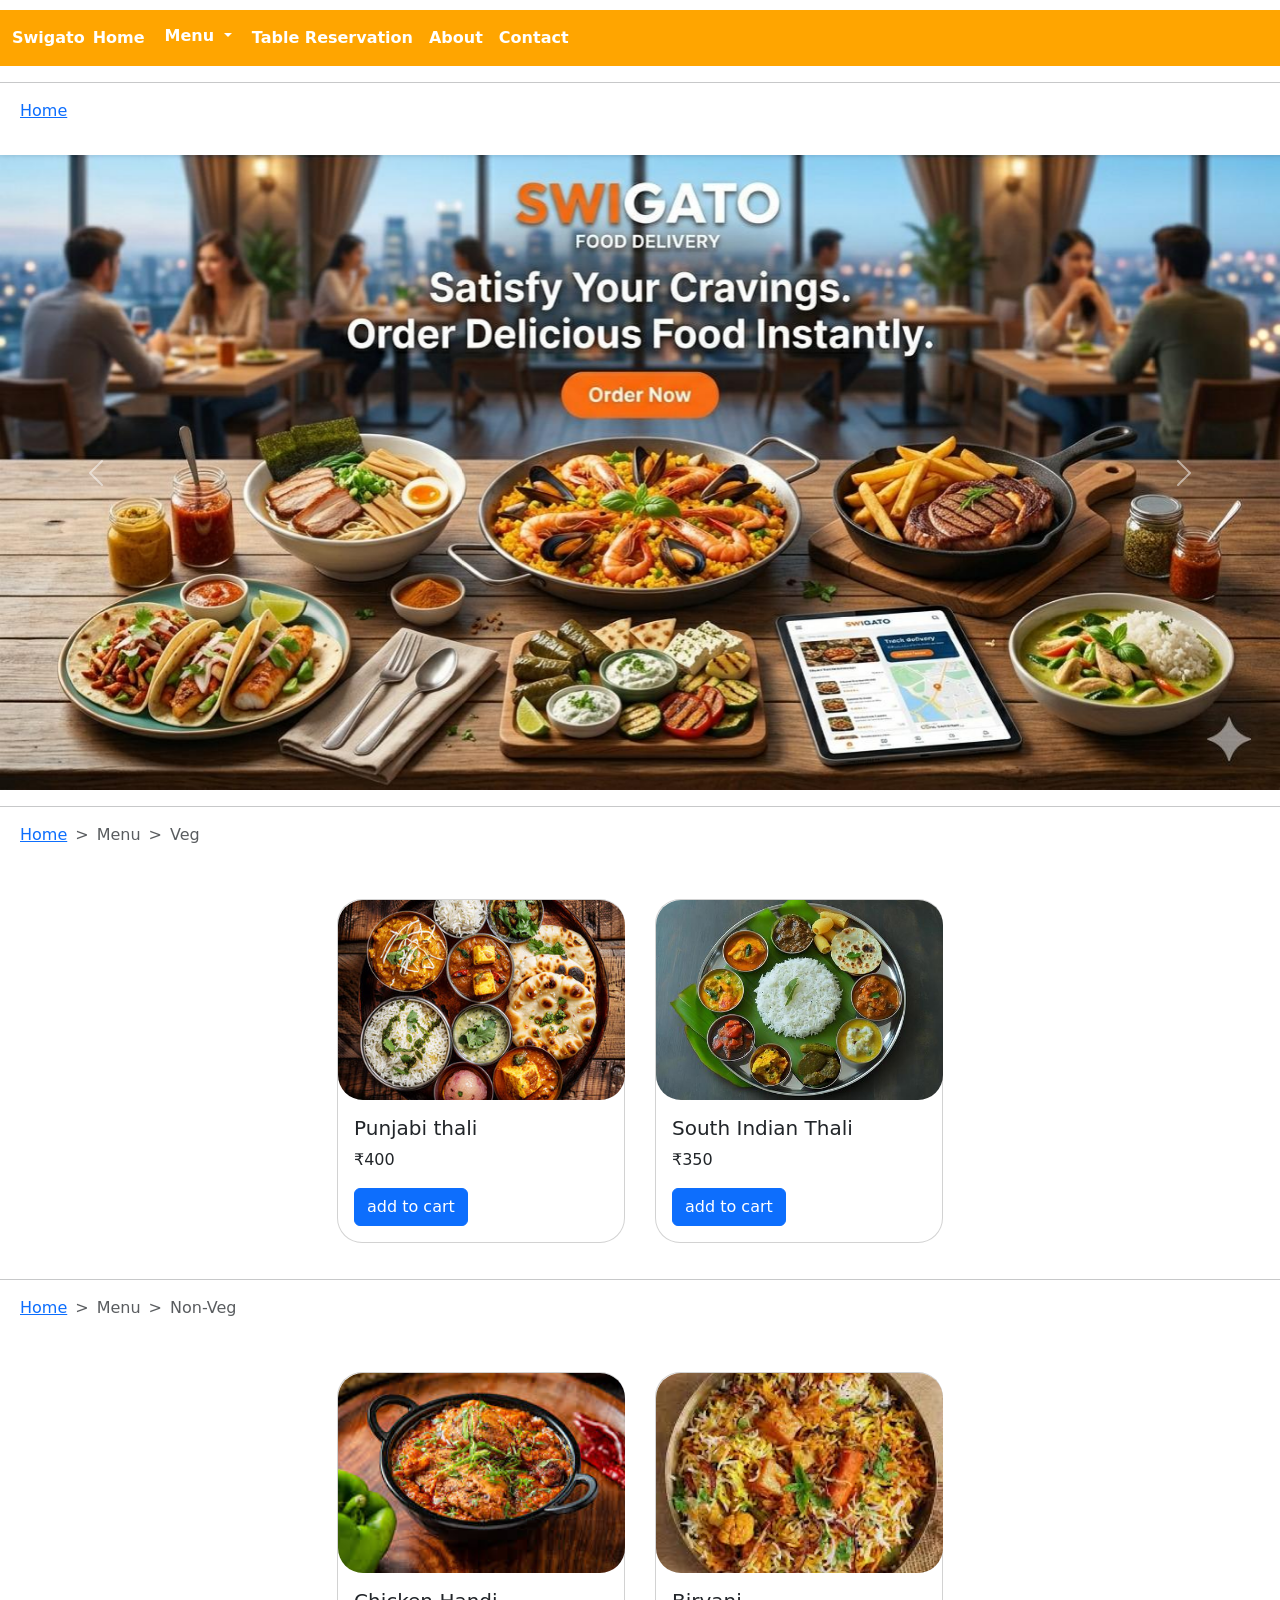
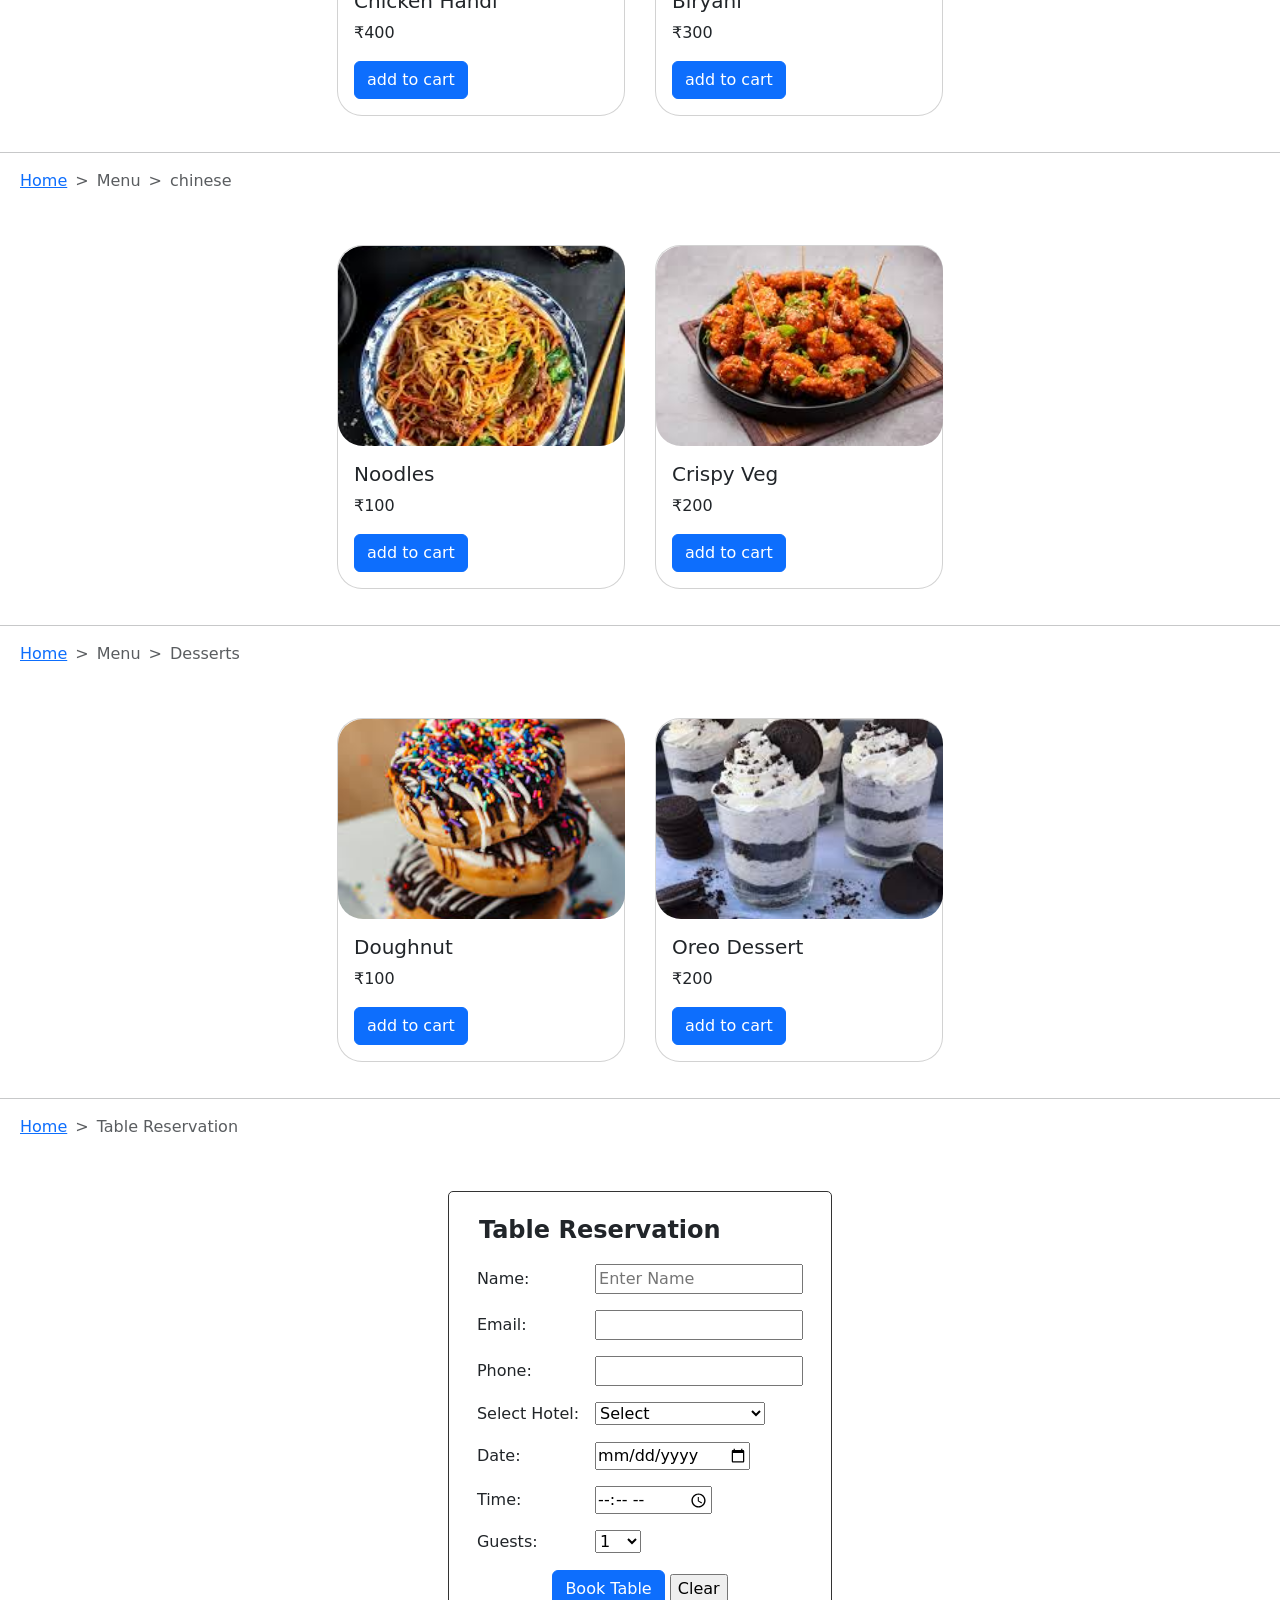
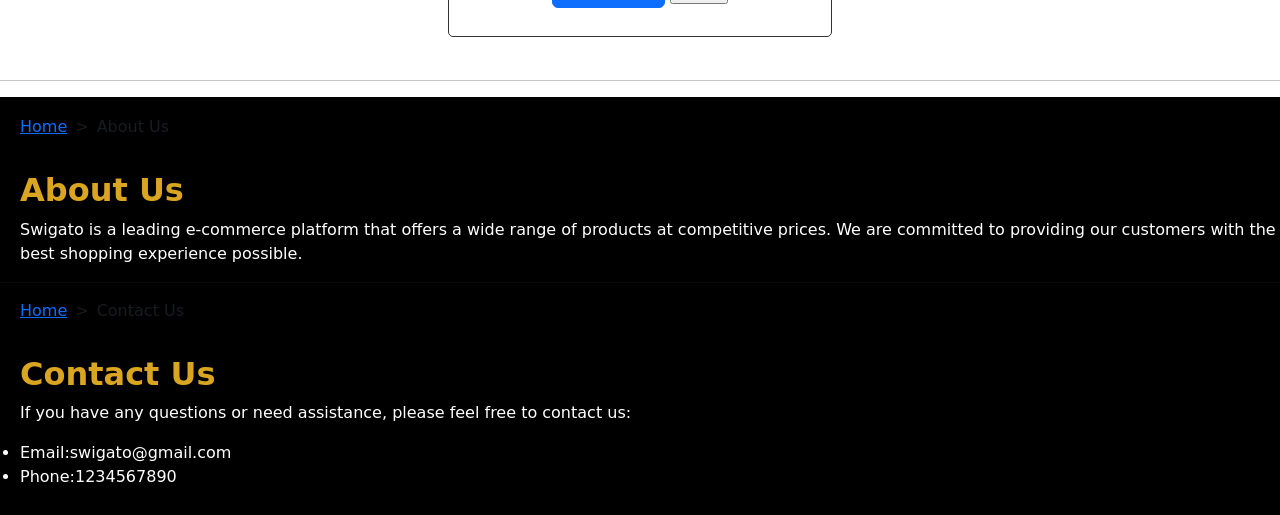
==== commit 90a1095f: "fixed issues" ====
--- a/index.html
+++ b/index.html
@@ -1,8 +1,11 @@
-<html>
+<!DOCTYPE html>
+<html lang="en">
     <head>
+      <meta name="viewport" content="width=device-width, initial-scale=1">
+      <meta charset="UTF-8">
         <title>Practical 13</title>
         <link href="https://cdn.jsdelivr.net/npm/bootstrap@5.0.2/dist/css/bootstrap.min.css" rel="stylesheet" integrity="sha384-EVSTQN3/azprG1Anm3QDgpJLIm9Nao0Yz1ztcQTwFspd3yD65VohhpuuCOmLASjC" crossorigin="anonymous">
-        <style>
+       <style>
           nav{
             margin-bottom : 10px;
             margin-top: 10px;
@@ -55,6 +58,7 @@
             font-weight: bold;
             padding: 0 10px;
           }
+          
         </style>
     </head>
     <body>
